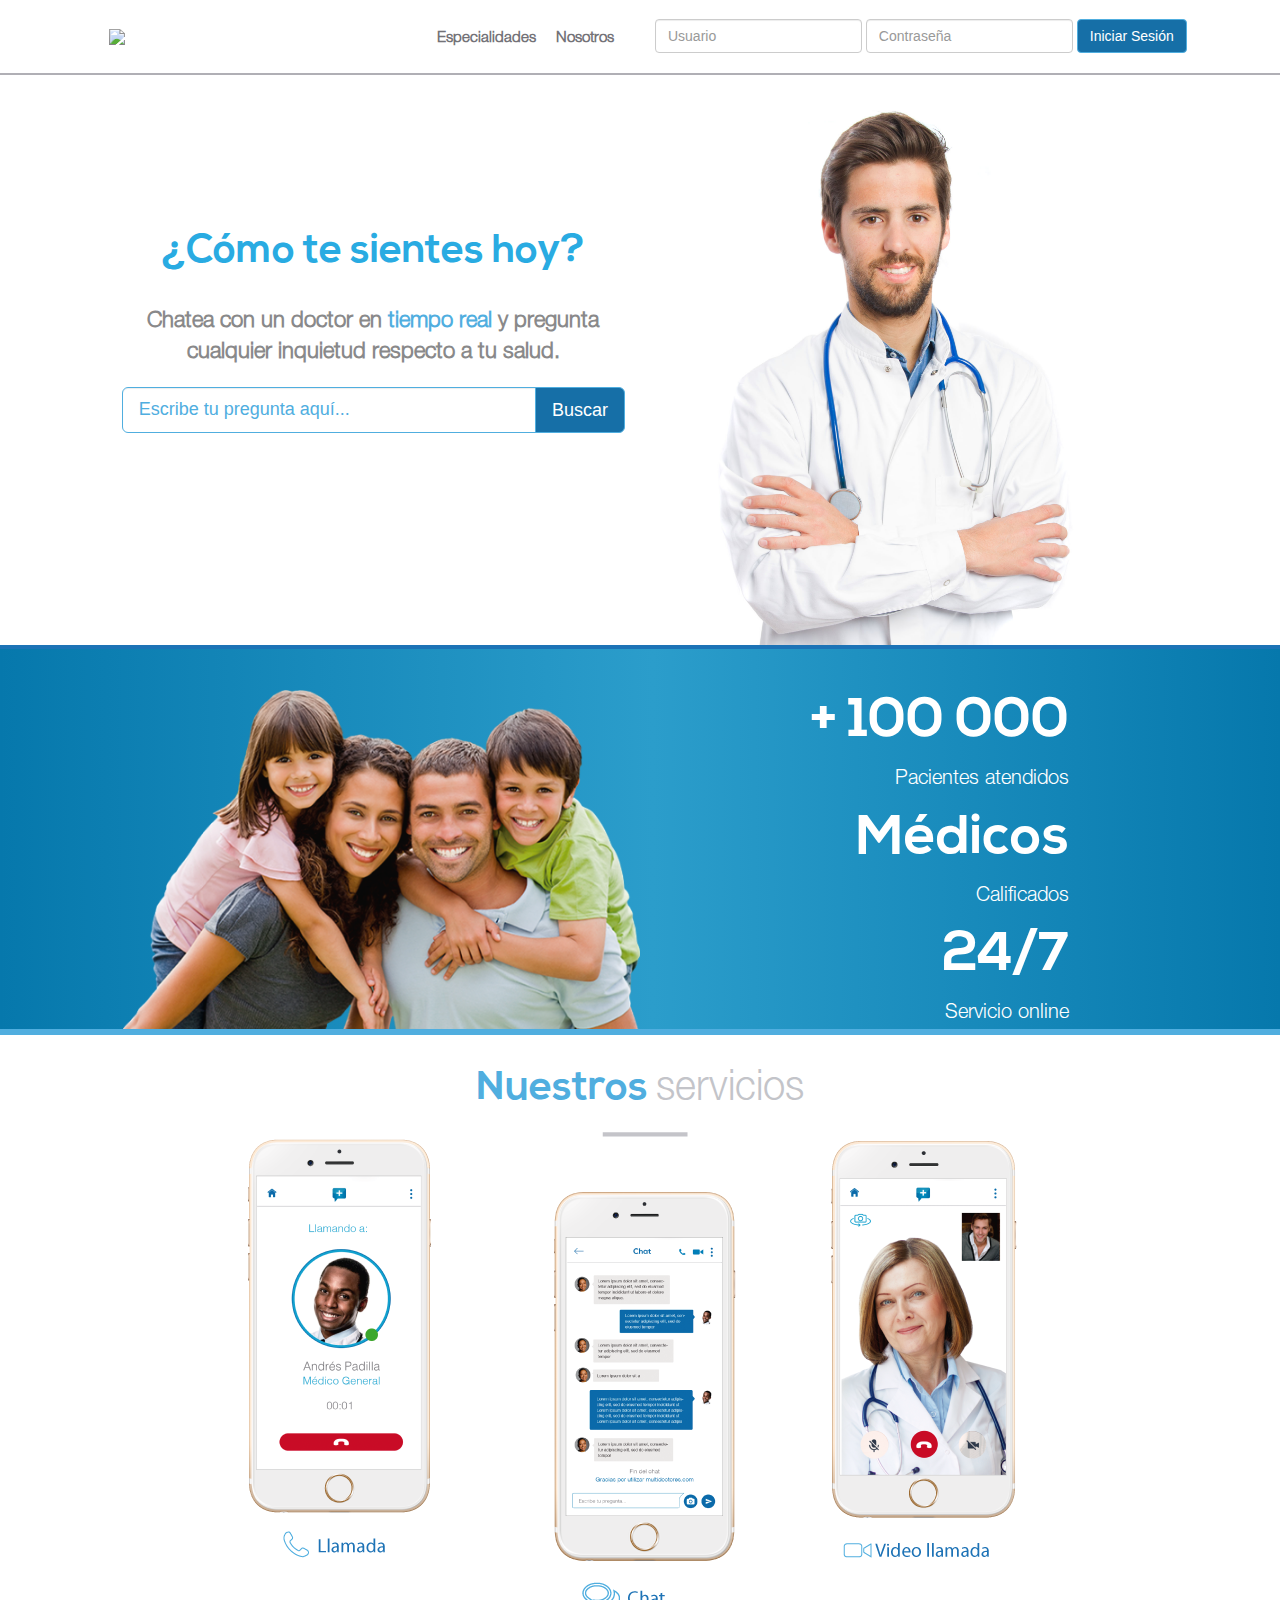
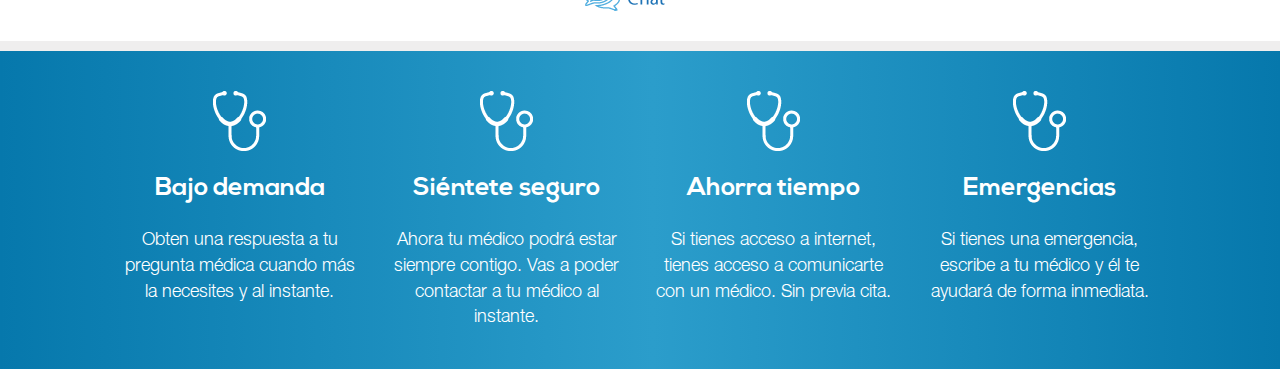
==== index.html @ b722c87a "adding text" ====
﻿<!DOCTYPE html>
<!--<html class="full" lang="en">-->
<html lang="en">
<!-- Make sure the <html> tag is set to the .full CSS class. Change the background image in the full.css file. -->
<head>
    <meta charset="utf-8">
    <meta http-equiv="X-UA-Compatible" content="IE=edge">
    <meta name="viewport" content="width=device-width, initial-scale=1">
    <meta name="description" content="">
    <meta name="author" content="dabor238">
    <title>Multidoctores</title>
    <!-- Bootstrap Core CSS -->
    <link rel="stylesheet" href="bootstrap/css/bootstrap.css">
    <link href="css/index.css" rel="stylesheet">
    <script src="https://ajax.googleapis.com/ajax/libs/jquery/3.1.1/jquery.min.js"></script>
    <script src="https://maxcdn.bootstrapcdn.com/bootstrap/3.3.7/js/bootstrap.min.js" integrity="sha384-Tc5IQib027qvyjSMfHjOMaLkfuWVxZxUPnCJA7l2mCWNIpG9mGCD8wGNIcPD7Txa" crossorigin="anonymous"></script>
    <script src="js/index.js"></script>
    <!-- HTML5 Shim and Respond.js IE8 support of HTML5 elements and media queries -->
    <!-- WARNING: Respond.js doesn't work if you view the page via file:// -->
    <!--[if lt IE 9]>
        <script src="https://oss.maxcdn.com/libs/html5shiv/3.7.0/html5shiv.js"></script>
        <script src="https://oss.maxcdn.com/libs/respond.js/1.4.2/respond.min.js"></script>
    <![endif]-->
    <link rel="stylesheet" href="http://www.multidoctores.com\Content\assets\css\font-awesome/font-awesome.min.css">
</head>
<body>
    <div class="container-fluid">
        <nav class="navbar navbar-default navbar-fixed-top navcustom" id="iniciado">
            <div class="row marginNavbar">
                <div class="col-lg-1 col-xs-1"></div>
                <div class="col-lg-3 col-md-3 col-sm-3 col-xs-10">
                    <img class="imgfull" src="https://www.multidoctores.com/content/assets/img/logo-inicio-ml.png" />
                </div>
                <div class="col-lg-3 col-md-4 col-sm-4 col-xs-2"></div>
                <div class="col-lg-1 col-md-1 col-sm-1 hidden-xs">
                    <a href="#" class="txtMenuTop">Nosotros</a>
                </div>
                <div class="col-lg-1 col-md-1 col-sm-1 hidden-xs">
                    <a href="#" class="txtMenuTop">Especialidades</a>
                </div>
                <div class="col-lg-2 col-md-3 col-sm-3 hidden-xs menuNavbarIniciado">
                    <ul class="nav navbar-nav navbar-right">
                        <li class="dropdown">
                            <a href="#" class="dropdown-toggle txtMenuTop" data-toggle="dropdown" role="button" aria-haspopup="true" aria-expanded="false">Hola Usuario <span class="caret"></span></a>
                            <ul class="dropdown-menu ">
                                <li><a href="#" class="txtMenuTop">Perfil</a></li>
                                <li><a href="#" class="txtMenuTop">Historial</a></li>
                                <li role="separator" class="divider"></li>
                                <li><a href="#" class="txtMenuTop cerrarSesion">Cerrar sesión</a></li>
                            </ul>
                        </li>
                    </ul>
                </div>
                <div class="col-lg-1 col-xs-1"></div>
            </div>
        </nav>

        <nav class="navbar navbar-default navbar-fixed-top navcustom" id="iniciar">

            <div class="row marginNavbar">
                <div class="col-lg-1 col-xs-1"></div>
                <div class="col-lg-3 col-md-3 col-sm-3 col-xs-10">
                    <img class="imgfull" src="https://www.multidoctores.com/content/assets/img/logo-inicio-ml.png" />
                </div>
                <div class="col-lg-1 col-md-1 col-sm-1 hidden-xs">
                    <a href="#" class="txtMenuTop">Especialidades</a>
                </div>
                <div class="col-lg-1 col-md-1 col-sm-1 hidden-xs" style="text-align:center;">
                    <a href="#" class="txtMenuTop">Nosotros</a>
                </div>
                <div class="col-lg-6 col-md-3 col-sm-3 hidden-xs menuNavbar">
                    <input type="text" class="form-control form-horizontal" placeholder="Usuario">
                    <input type="text" class="form-control form-horizontal" placeholder="Contraseña">
                    <button type="submit" class="btn btn-primary iniciarSesion btnBuscar" data-toggle="modal" data-target="#inicioSesion">Iniciar Sesión</button>
                </div>
                <div class="visible-xs col-xs-1"></div>
            </div>

        </nav>
        <div class="row rowContent">
            <div class="col-lg-1"></div>
            <div class="col-lg-5 txtHome">
                <div class="row">
                    <div class="col-lg-12 text-center">
                        <h2 class="txtFontHome">¿Cómo te sientes hoy?</h2>
                    </div>
                    <div class="col-lg-12 text-center marginRowHome">
                        <span class="txtFontMenu">Chatea con un doctor en <span class="txtCeleste">tiempo real</span> y pregunta cualquier inquietud respecto a tu salud.</span>
                    </div>
                    <div class="col-lg-12 marginRowHome">
                        <div class="input-group input-group-lg">
                            <input type="text" class="form-control formBuscar" placeholder="Escribe tu pregunta aquí...">
                            <span class="input-group-btn">
                                <button class="btn btn-default btnBuscar" type="button">Buscar</button>
                            </span>
                        </div><!-- /input-group -->
                    </div>
                </div>
            </div>
            <div class="col-lg-5">
                <img src="img/home-doctor.jpg" class="img-responsive" />
            </div>
            <div class="col-lg-1"></div>
        </div>
        <div class="row marginAzul degradado">
            <div class="col-lg-1"></div>
            <div class="col-lg-5 test">
                <img src="img/familia-multidoctoresapp.png" class="img-responsive" style="padding-top:40px;" />
            </div>
            <div class="col-lg-5" style="margin-top:25px;">
                <div class="row divRight">
                    <div class="col-lg-2"></div>
                    <div class="col-lg-8">
                        <span class="txtGrande">+ 100 000</span><br />
                        <span class="txtPeque">Pacientes atendidos</span>
                    </div>
                    <div class="col-lg-2"></div>
                </div>
                <div class="row divRight">
                    <div class="col-lg-2"></div>
                    <div class="col-lg-8">
                        <span class="txtGrande">M&eacute;dicos</span><br />
                        <span class="txtPeque">Calificados</span>
                    </div>
                    <div class="col-lg-2"></div>
                </div>
                <div class="row divRight">
                    <div class="col-lg-2"></div>
                    <div class="col-lg-8">
                        <span class="txtGrande">24/7</span><br />
                        <span class="txtPeque">Servicio online</span>
                    </div>
                    <div class="col-lg-2"></div>
                </div>
            </div>
            <div class="col-lg-1"></div>
        </div>
        <div class="row borderGris">
            <div class="col-lg-12">
                <div class="divServicios">
                    <span class="txtCeleste txtNuestros">Nuestros</span>&nbsp;&nbsp;<span class="txtGris txtServicios">servicios</span>
                </div>
            </div>
            <div class="col-lg-2"></div>
            <div class="col-lg-8" style="padding-bottom:20px;">
                <img src="img/servicios.png" class="img-responsive" />
            </div>
            <div class="col-lg-2"></div>
        </div>
        <div class="row degradado paddingBeneficios">
            <div class="col-lg-1"></div>
            <div class="col-lg-10 paddingTop">
                <div class="row">
                    <div class="col-lg-3 text-center">
                        <div class="row">
                            <div class="col-lg-12">
                                <img src="img/icono1.png" class="img-responsive imageIcon" />
                            </div>
                            <div class="col-lg-12" style="margin-top:20px;">
                                <span class="txtBeneficiosTitulo">Bajo demanda</span>
                            </div>
                            <div class="col-lg-12" style="margin-top:20px;">
                                <span class="txtBeneficiosParrafo">Obten una respuesta a tu pregunta médica cuando más la necesites y al instante.</span>
                            </div>
                        </div>
                    </div>
                    <div class="col-lg-3 text-center">
                        <div class="row">
                            <div class="col-lg-12">
                                <img src="img/icono1.png" class="img-responsive imageIcon" />
                            </div>
                            <div class="col-lg-12" style="margin-top:20px;">
                                <span class="txtBeneficiosTitulo">Siéntete seguro</span>
                            </div>
                            <div class="col-lg-12" style="margin-top:20px;">
                                <span class="txtBeneficiosParrafo">Ahora tu médico podrá estar siempre contigo. Vas a poder contactar a tu médico al instante.</span>
                            </div>
                        </div>
                    </div>
                    <div class="col-lg-3 text-center">
                        <div class="row">
                            <div class="col-lg-12">
                                <img src="img/icono1.png" class="img-responsive imageIcon" />
                            </div>
                            <div class="col-lg-12" style="margin-top:20px;">
                                <span class="txtBeneficiosTitulo">Ahorra tiempo</span>
                            </div>
                            <div class="col-lg-12" style="margin-top:20px;">
                                <span class="txtBeneficiosParrafo">Si tienes acceso a internet, tienes acceso a comunicarte con un médico. Sin previa cita.</span>
                            </div>
                        </div>
                    </div>
                    <div class="col-lg-3 text-center">
                        <div class="row">
                            <div class="col-lg-12">
                                <img src="img/icono1.png" class="img-responsive imageIcon" />
                            </div>
                            <div class="col-lg-12" style="margin-top:20px;">
                                <span class="txtBeneficiosTitulo">Emergencias</span>
                            </div>
                            <div class="col-lg-12" style="margin-top:20px;">
                                <span class="txtBeneficiosParrafo">Si tienes una emergencia, escribe a tu médico y él te ayudará de forma inmediata.</span>
                            </div>
                        </div>
                    </div>
                </div>
            </div>
            <div class="col-lg-1"></div>
        </div>
    </div>
</body>
</html>
---- css/index.css ----
@font-face {
    font-family: Nexa-bold;
    src: url("../fonts/Nexa-Bold.woff") format("opentype");
}
@font-face {
    font-family: Helvetica-light;
    src: url("../fonts/helvetica-45-light.woff") format("opentype");
}
.txtFontHome{
    font-family:Nexa-bold;
    font-size:40px;
    color:#29abe2;
}
.marginRowHome{
    margin-top:20px;
}
.txtFontMenu{
    font-family:Helvetica-light;
    font-size:22px;
    font-weight:600;
    color:#89898a;
}
.formBuscar{
    border: 1px solid #50aedf!important;
}
.txtCeleste{
    color:#50aedf!important;
}
.txtGris{
    color:#c3c4c9;
}
.formBuscar::-webkit-input-placeholder { /* Chrome/Opera/Safari */
  color: #50aedf!important;
}
.btnBuscar, 
.btnBuscar:visited,
.btnBuscar:hover,
.btnBuscar:active{
    color:white!important;
    background: #166fa7!important;
    border: 1px solid #50aedf!important;
}

.marginNavbar {
    margin-top:2%;
}
.imgfull {
    width: 80%;
}
.navcustom {
    background-color:white;
    border-color: #B0AFB5;
    height: 75px;
    border-width: 0 0 2px!important;
}
.menuNavbar { 
margin-top:-0.5%;
}
.menuNavbarIniciado {
margin-top:-1.1%;
margin-left: -71px!important;
}
.txtHome{
    margin-top:130px;
}
.rowContent{
    margin-top:80px;
}
.txtMenuTop{
    font-family: Helvetica-light;
    font-size: 15px;
    font-weight:600!important;
    color:#737277!important;
    text-decoration:none!important;
}
.form-horizontal{
    display: inline-block!important;
    width:auto!important;
    vertical-align:middle!important;
}
.marginAzul{
    border-top: 4px solid #1c73b6!important;
    border-bottom: 6px solid #50aedf!important;
}
.fondoAzul{
    background-color:#1179af;
    height:347px;
}
.test{
    padding-right: 0px;
}

.degradado{
    background: rgba(6,120,172,1);
    background: -moz-linear-gradient(left, rgba(6,120,172,1) 0%, rgba(43,157,203,1) 51%, rgba(6,120,172,1) 100%);
    background: -webkit-gradient(left top, right top, color-stop(0%, rgba(6,120,172,1)), color-stop(51%, rgba(43,157,203,1)), color-stop(100%, rgba(6,120,172,1)));
    background: -webkit-linear-gradient(left, rgba(6,120,172,1) 0%, rgba(43,157,203,1) 51%, rgba(6,120,172,1) 100%);
    background: -o-linear-gradient(left, rgba(6,120,172,1) 0%, rgba(43,157,203,1) 51%, rgba(6,120,172,1) 100%);
    background: -ms-linear-gradient(left, rgba(6,120,172,1) 0%, rgba(43,157,203,1) 51%, rgba(6,120,172,1) 100%);
    background: linear-gradient(to right, rgba(6,120,172,1) 0%, rgba(43,157,203,1) 51%, rgba(6,120,172,1) 100%);
    filter: progid:DXImageTransform.Microsoft.gradient( startColorstr='#0678ac', endColorstr='#0678ac', GradientType=1 );
    /*line-height: 100px;*/
  
}
.txtGrande{
    font-family:Nexa-bold;
    font-size:55px;
    color:white;
}
.txtPeque{
    font-family:Helvetica-light;
    font-size:20px;
    color:white;
}
.divRight{
    text-align:right;
    margin-top:10px;
}
.txtNuestros{
    font-family:Nexa-bold;
    font-size:40px;
}
.txtServicios{
    font-family:Helvetica-light;
    font-size:40px;
}
.divServicios{
    text-align:center;
    padding-top:20px;
}
.borderGris{
    border-bottom: 10px solid #efeeee!important;
}
.imageIcon{
    display:inline!important;
}
.paddingTop{
    padding-top:40px;
}
.txtBeneficiosTitulo{
    font-family:Nexa-bold;
    font-size:25px;
    color:white;
}
.txtBeneficiosParrafo{
    font-family:Helvetica-light;
    font-size:18px;
    color:white;
    text-align:justify;
}
.paddingBeneficios{
    padding-bottom:40px;
}
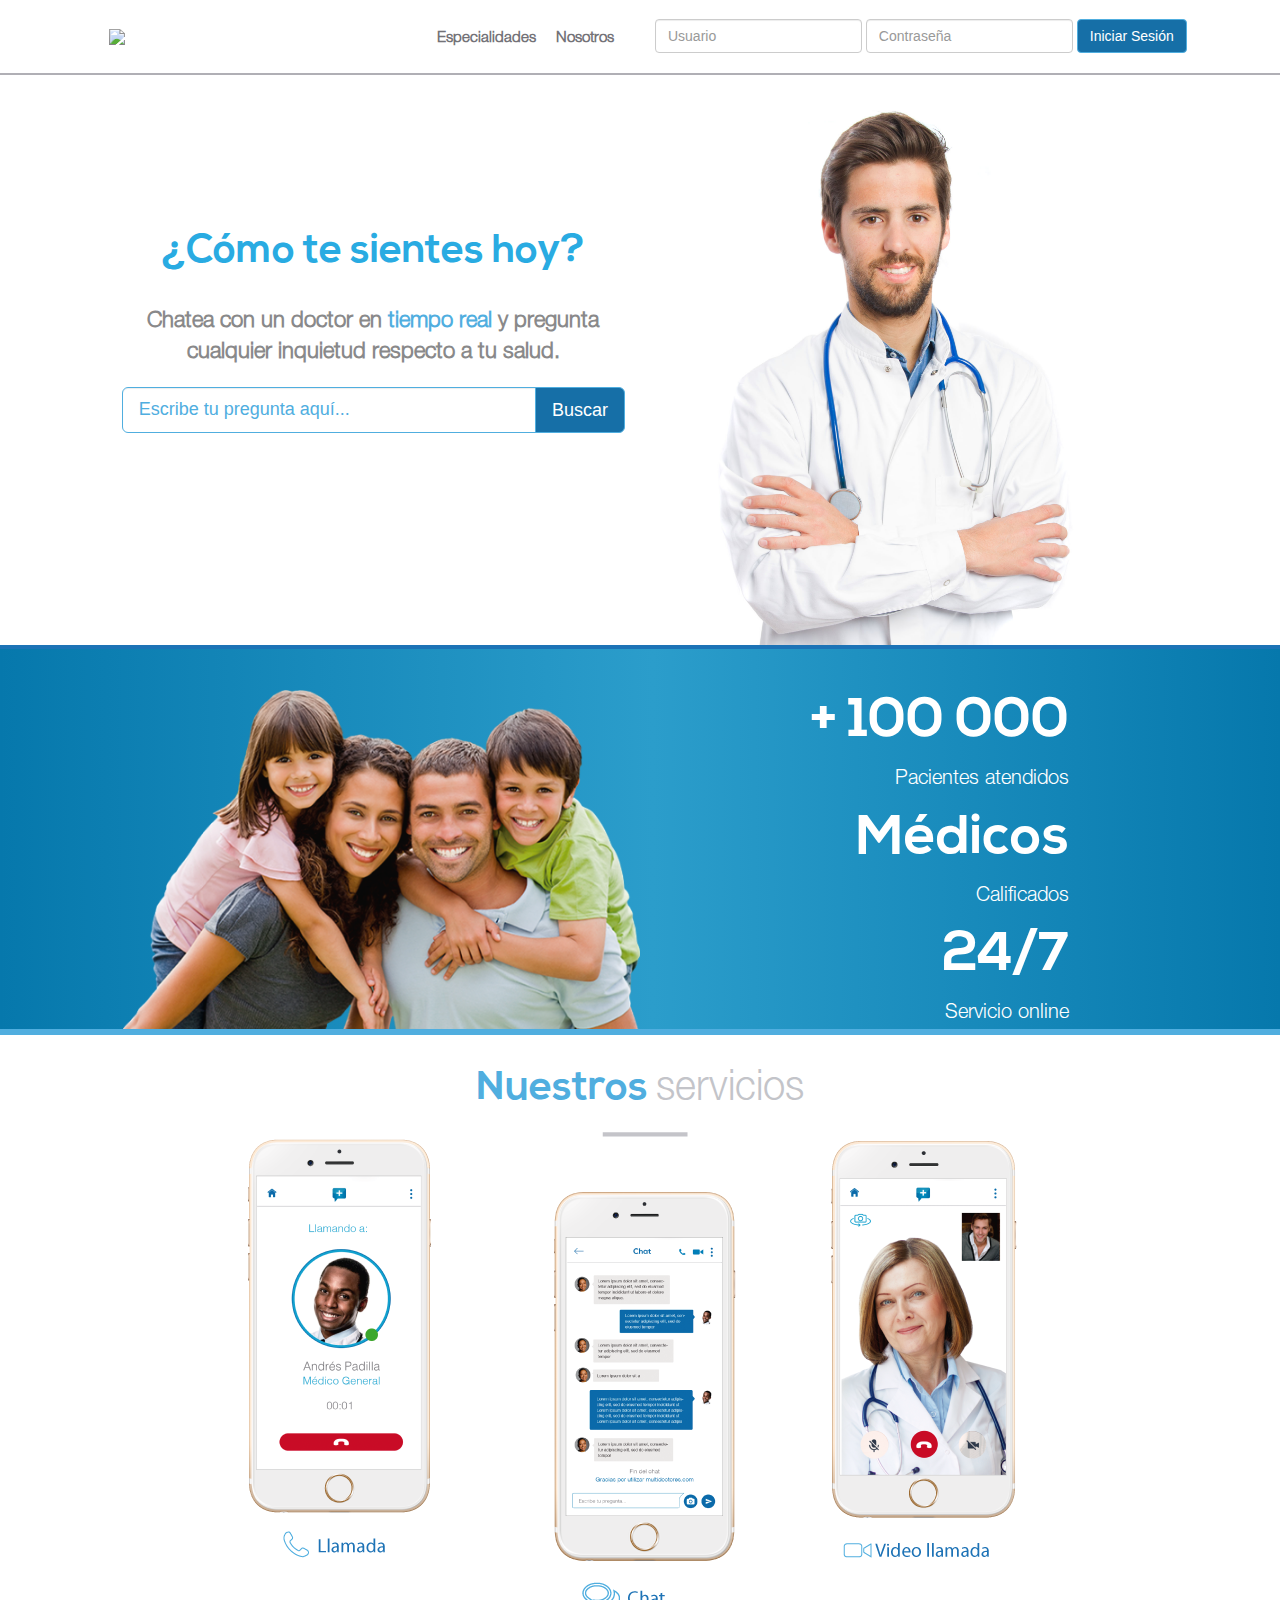
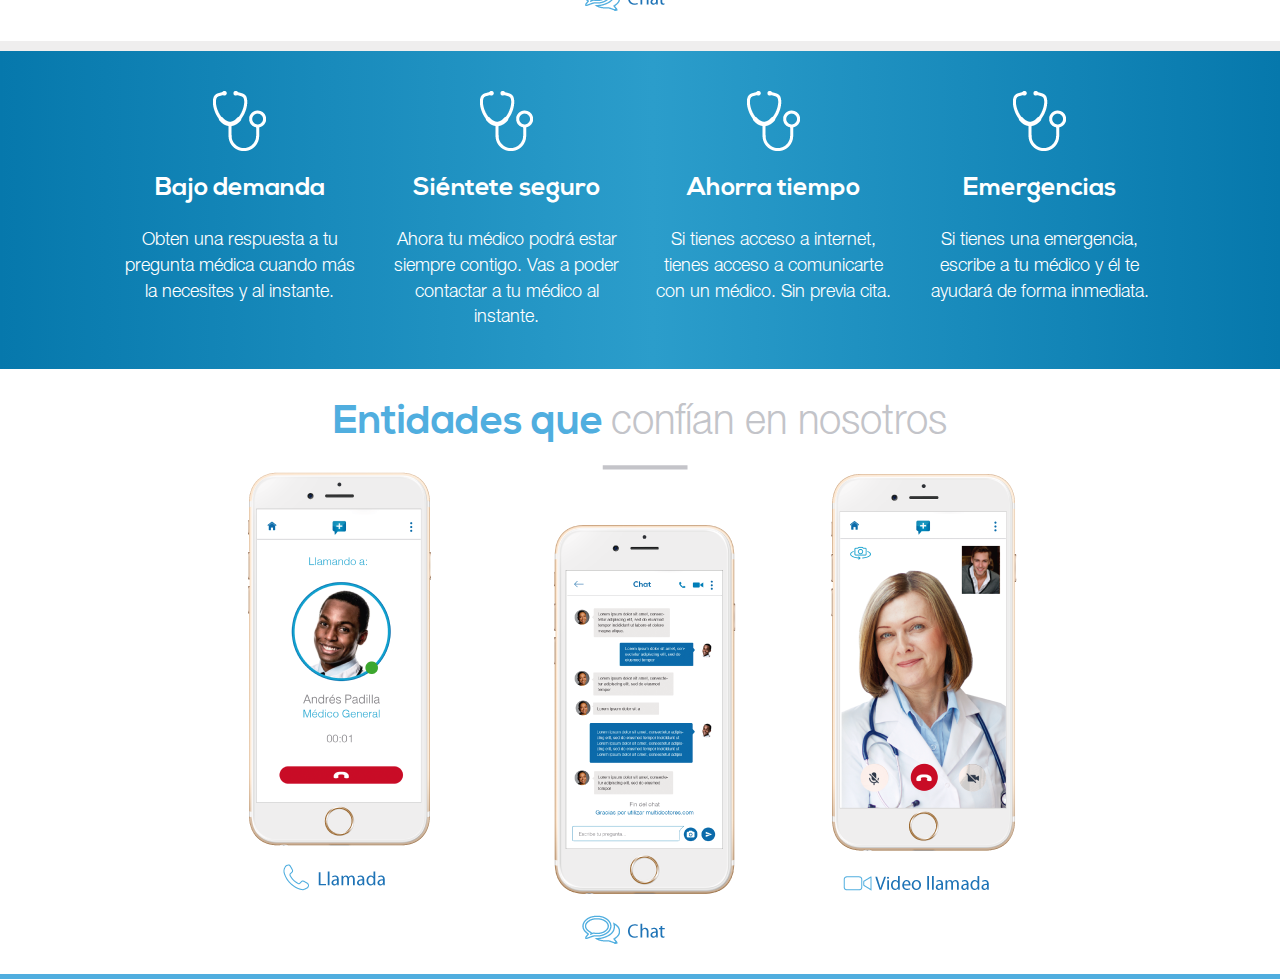
==== commit be85bfae: "carrousel section" ====
--- a/index.html
+++ b/index.html
@@ -207,6 +207,18 @@
             </div>
             <div class="col-lg-1"></div>
         </div>
+        <div class="row borderCeleste">
+            <div class="col-lg-12">
+                <div class="divServicios">
+                    <span class="txtCeleste txtNuestros">Entidades que</span>&nbsp;&nbsp;<span class="txtGris txtServicios">confían en nosotros</span>
+                </div>
+            </div>
+            <div class="col-lg-2"></div>
+            <div class="col-lg-8" style="padding-bottom:20px;">
+                <img src="img/servicios.png" class="img-responsive" />
+            </div>
+            <div class="col-lg-2"></div>
+        </div>
     </div>
 </body>
 </html>--- a/css/index.css
+++ b/css/index.css
@@ -131,6 +131,9 @@
 .borderGris{
     border-bottom: 10px solid #efeeee!important;
 }
+.borderCeleste{
+    border-bottom: 5px solid #50aedf!important;
+}
 .imageIcon{
     display:inline!important;
 }
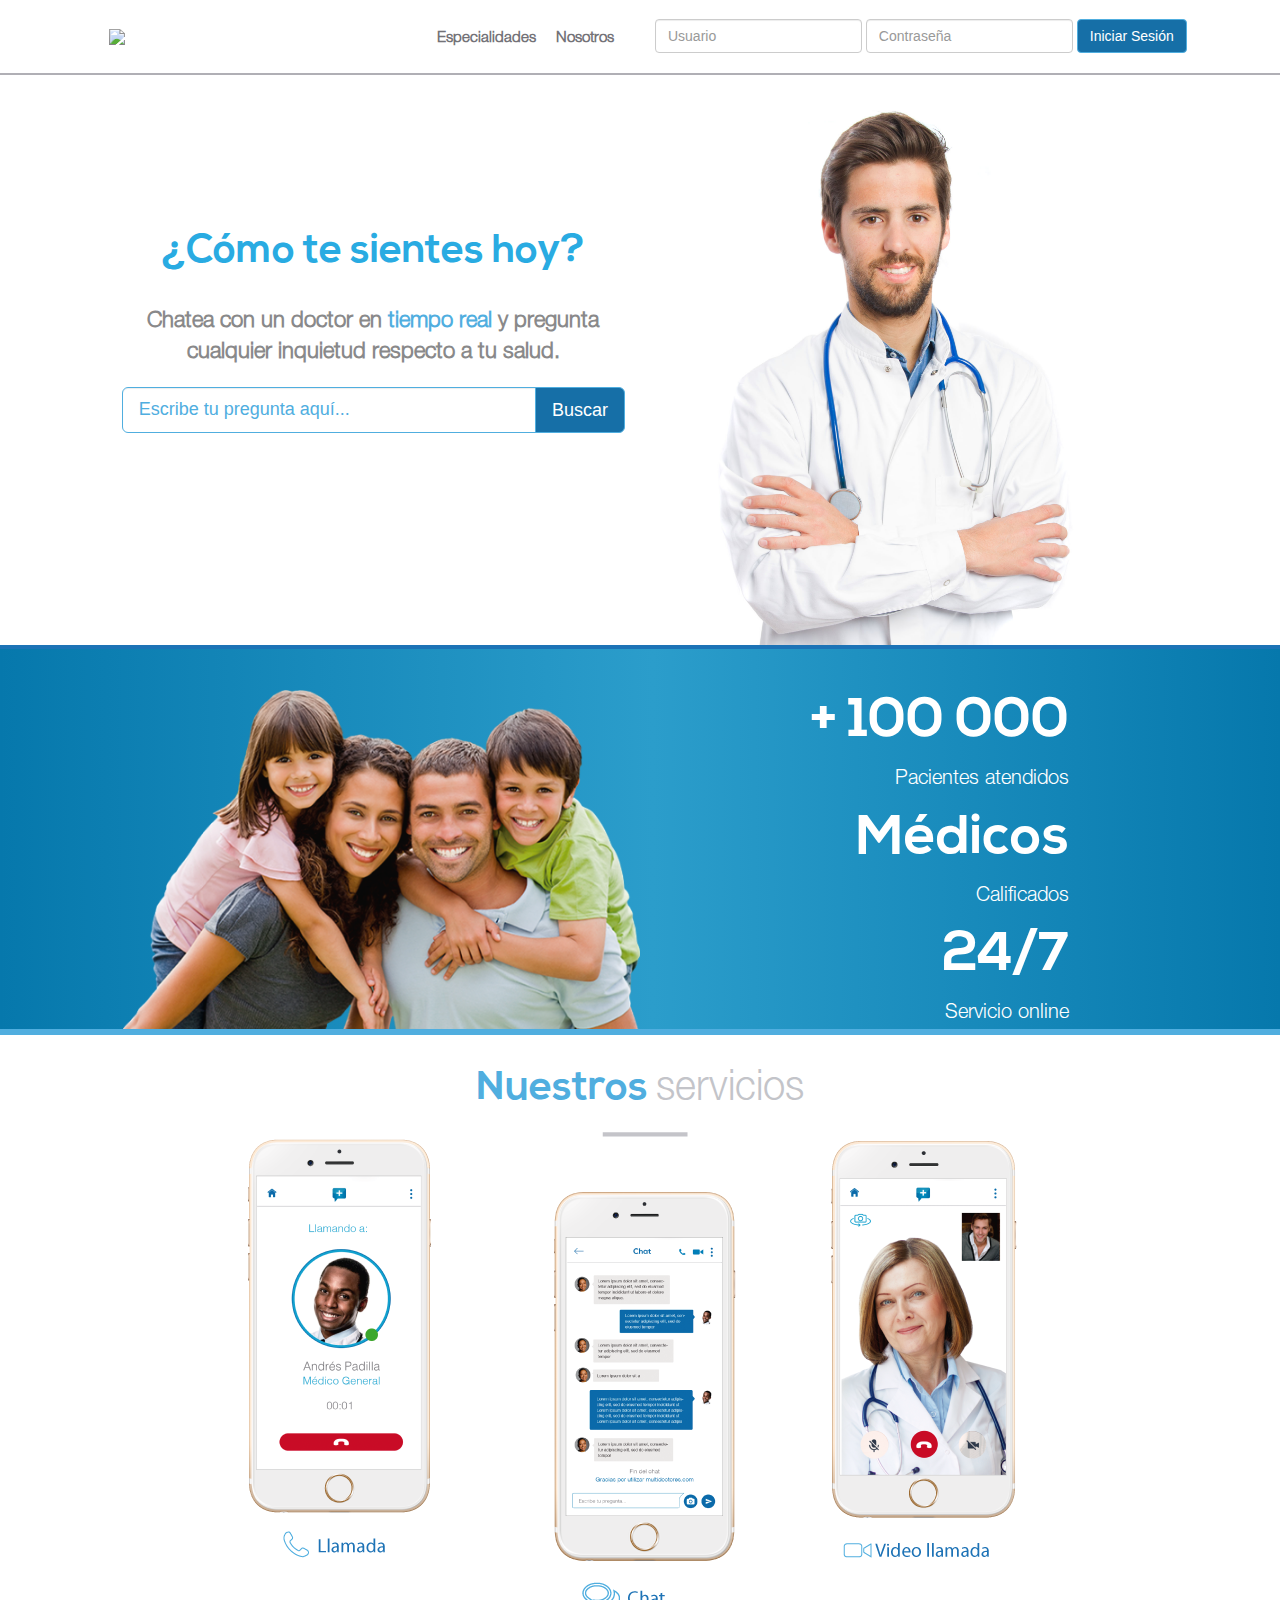
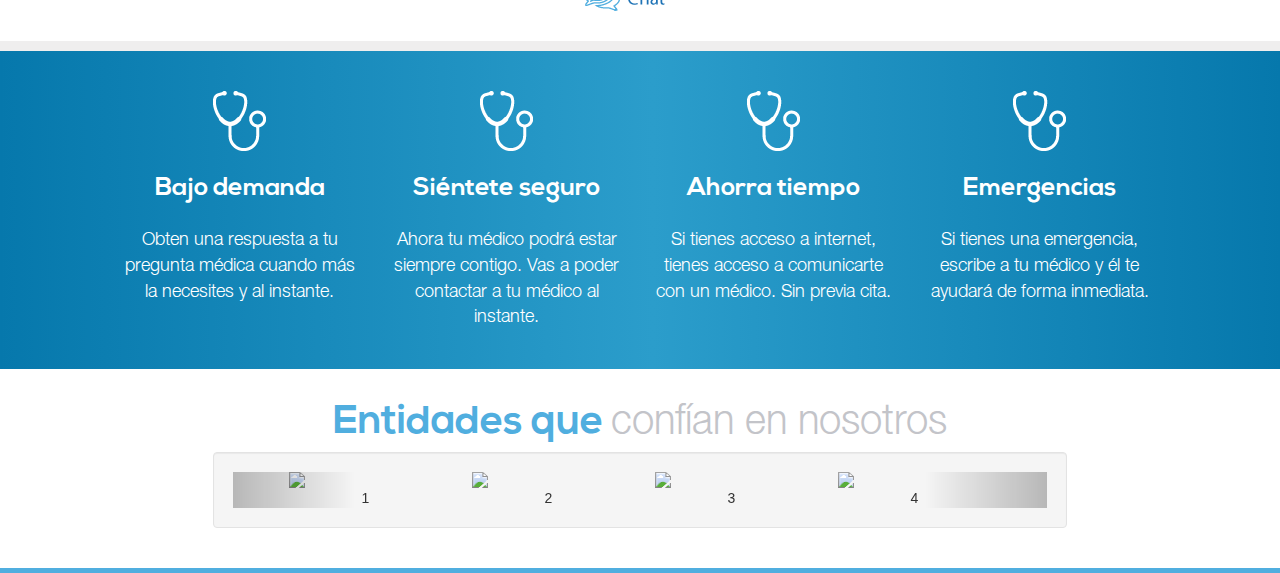
==== commit 816dd95f: "adding carrousel" ====
--- a/index.html
+++ b/index.html
@@ -215,7 +215,66 @@
             </div>
             <div class="col-lg-2"></div>
             <div class="col-lg-8" style="padding-bottom:20px;">
-                <img src="img/servicios.png" class="img-responsive" />
+                <!--carrosel html-->
+                <div class="row">
+                    <div class="span12">
+                        <div class="well">
+                            <div id="myCarousel" class="carousel fdi-Carousel slide">
+                                <!-- Carousel items -->
+                                <div class="carousel fdi-Carousel slide" id="eventCarousel" data-interval="0">
+                                    <div class="carousel-inner onebyone-carosel">
+                                        <div class="item active">
+                                            <div class="col-md-3">
+                                                <a href="#"><img src="http://placehold.it/250x250" class="img-responsive center-block"></a>
+                                                <div class="text-center">1</div>
+                                            </div>
+                                        </div>
+                                        <div class="item">
+                                            <div class="col-md-3">
+                                                <a href="#"><img src="http://placehold.it/250x250" class="img-responsive center-block"></a>
+                                                <div class="text-center">2</div>
+                                            </div>
+                                        </div>
+                                        <div class="item">
+                                            <div class="col-md-3">
+                                                <a href="#"><img src="http://placehold.it/250x250" class="img-responsive center-block"></a>
+                                                <div class="text-center">3</div>
+                                            </div>
+                                        </div>
+                                        <div class="item">
+                                            <div class="col-md-3">
+                                                <a href="#"><img src="http://placehold.it/250x250" class="img-responsive center-block"></a>
+                                                <div class="text-center">4</div>
+                                            </div>
+                                        </div>
+                                        <div class="item">
+                                            <div class="col-md-3">
+                                                <a href="#"><img src="http://placehold.it/250x250" class="img-responsive center-block"></a>
+                                                <div class="text-center">5</div>
+                                            </div>
+                                        </div>
+                                        <div class="item">
+                                            <div class="col-md-3">
+                                                <a href="#"><img src="http://placehold.it/250x250" class="img-responsive center-block"></a>
+                                                <div class="text-center">6</div>
+                                            </div>
+                                        </div>
+                                        <div class="item">
+                                            <div class="col-md-3">
+                                                <a href="#"><img src="http://placehold.it/250x250" class="img-responsive center-block"></a>
+                                                <div class="text-center">7</div>
+                                            </div>
+                                        </div>
+                                    </div>
+                                    <a class="left carousel-control" href="#eventCarousel" data-slide="prev"></a>
+                                    <a class="right carousel-control" href="#eventCarousel" data-slide="next"></a>
+                                </div>
+                                <!--/carousel-inner-->
+                            </div><!--/myCarousel-->
+                        </div><!--/well-->
+                    </div>
+                </div>
+                <!--end carrousel html-->
             </div>
             <div class="col-lg-2"></div>
         </div>
--- a/css/index.css
+++ b/css/index.css
@@ -153,4 +153,11 @@
 }
 .paddingBeneficios{
     padding-bottom:40px;
-}  +}  
+/*carrosel css*/
+.carousel-inner.onebyone-carosel { margin: auto; width: 90%; }
+.onebyone-carosel .active.left { left: -25.00%; }
+.onebyone-carosel .active.right { left: 25.00%; }
+.onebyone-carosel .next { left: 25.00%; }
+.onebyone-carosel .prev { left: -25.00%; }
+/*legend carrosel css*/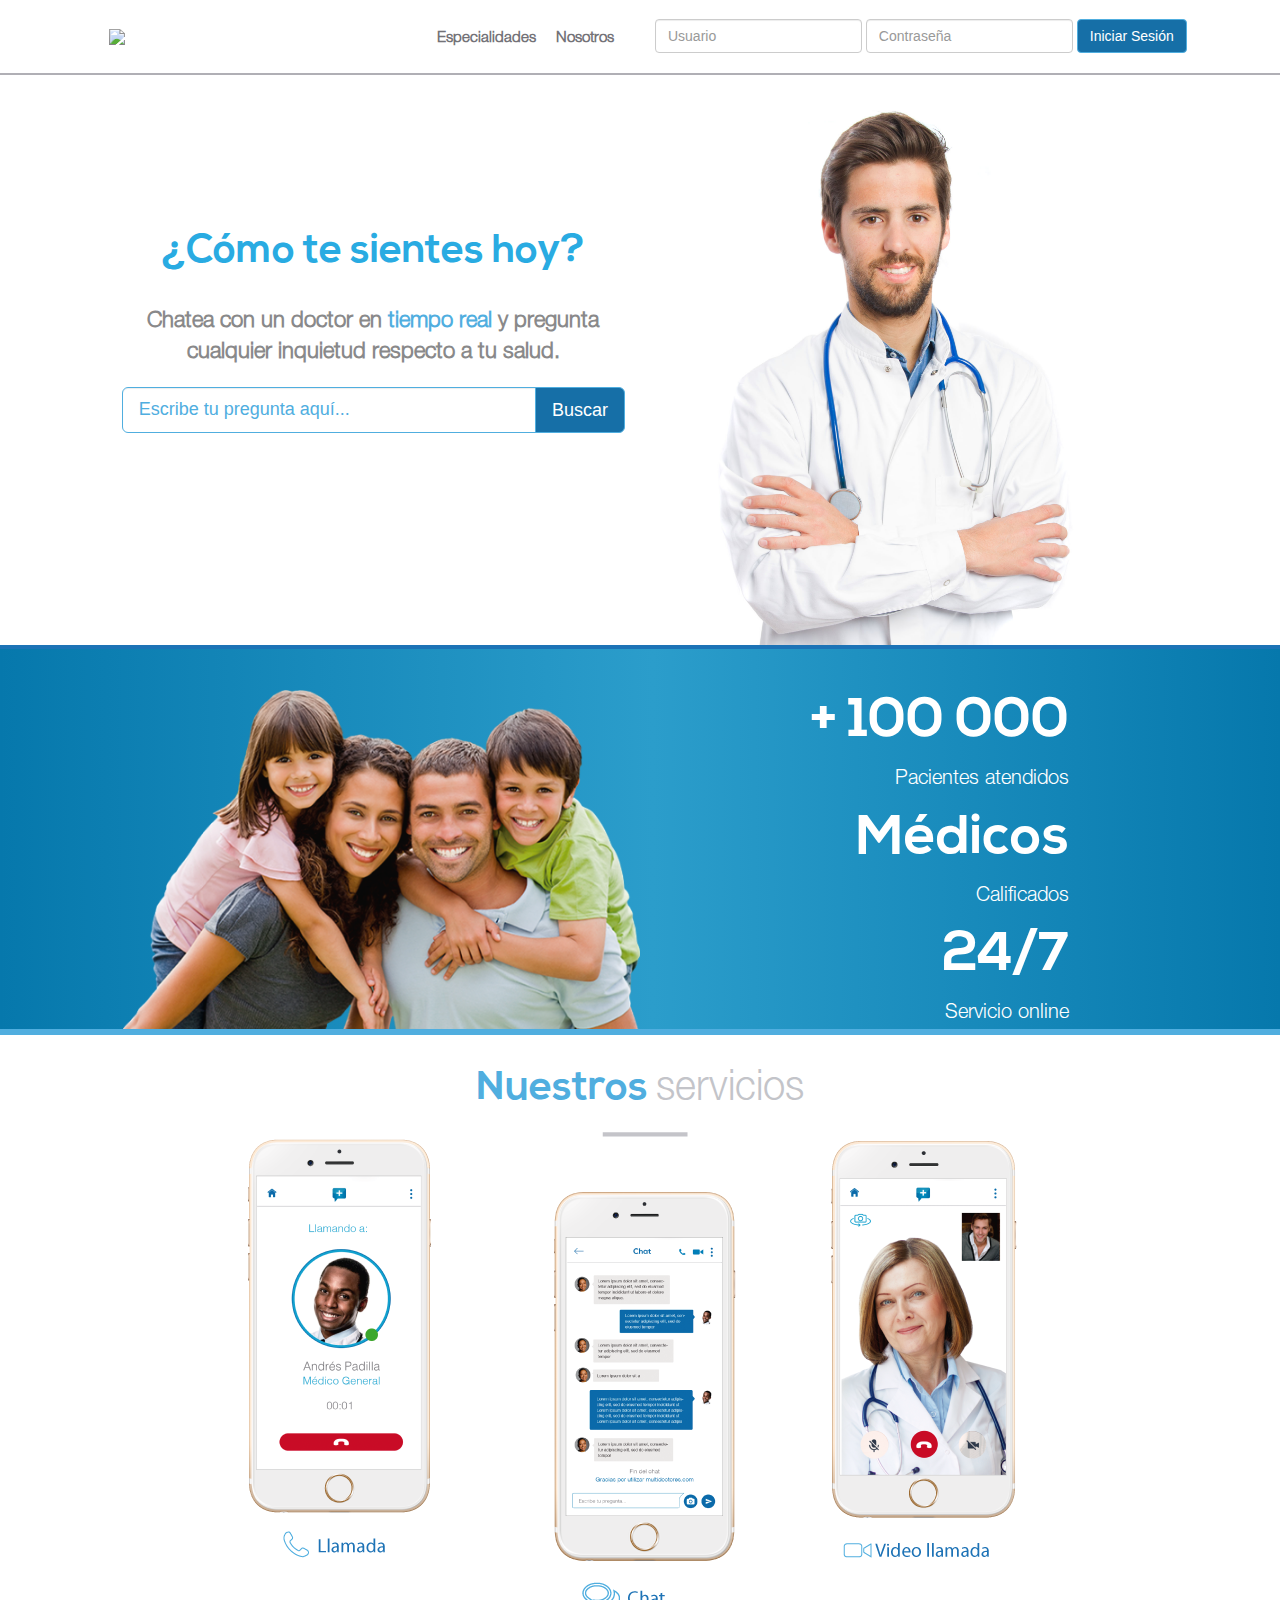
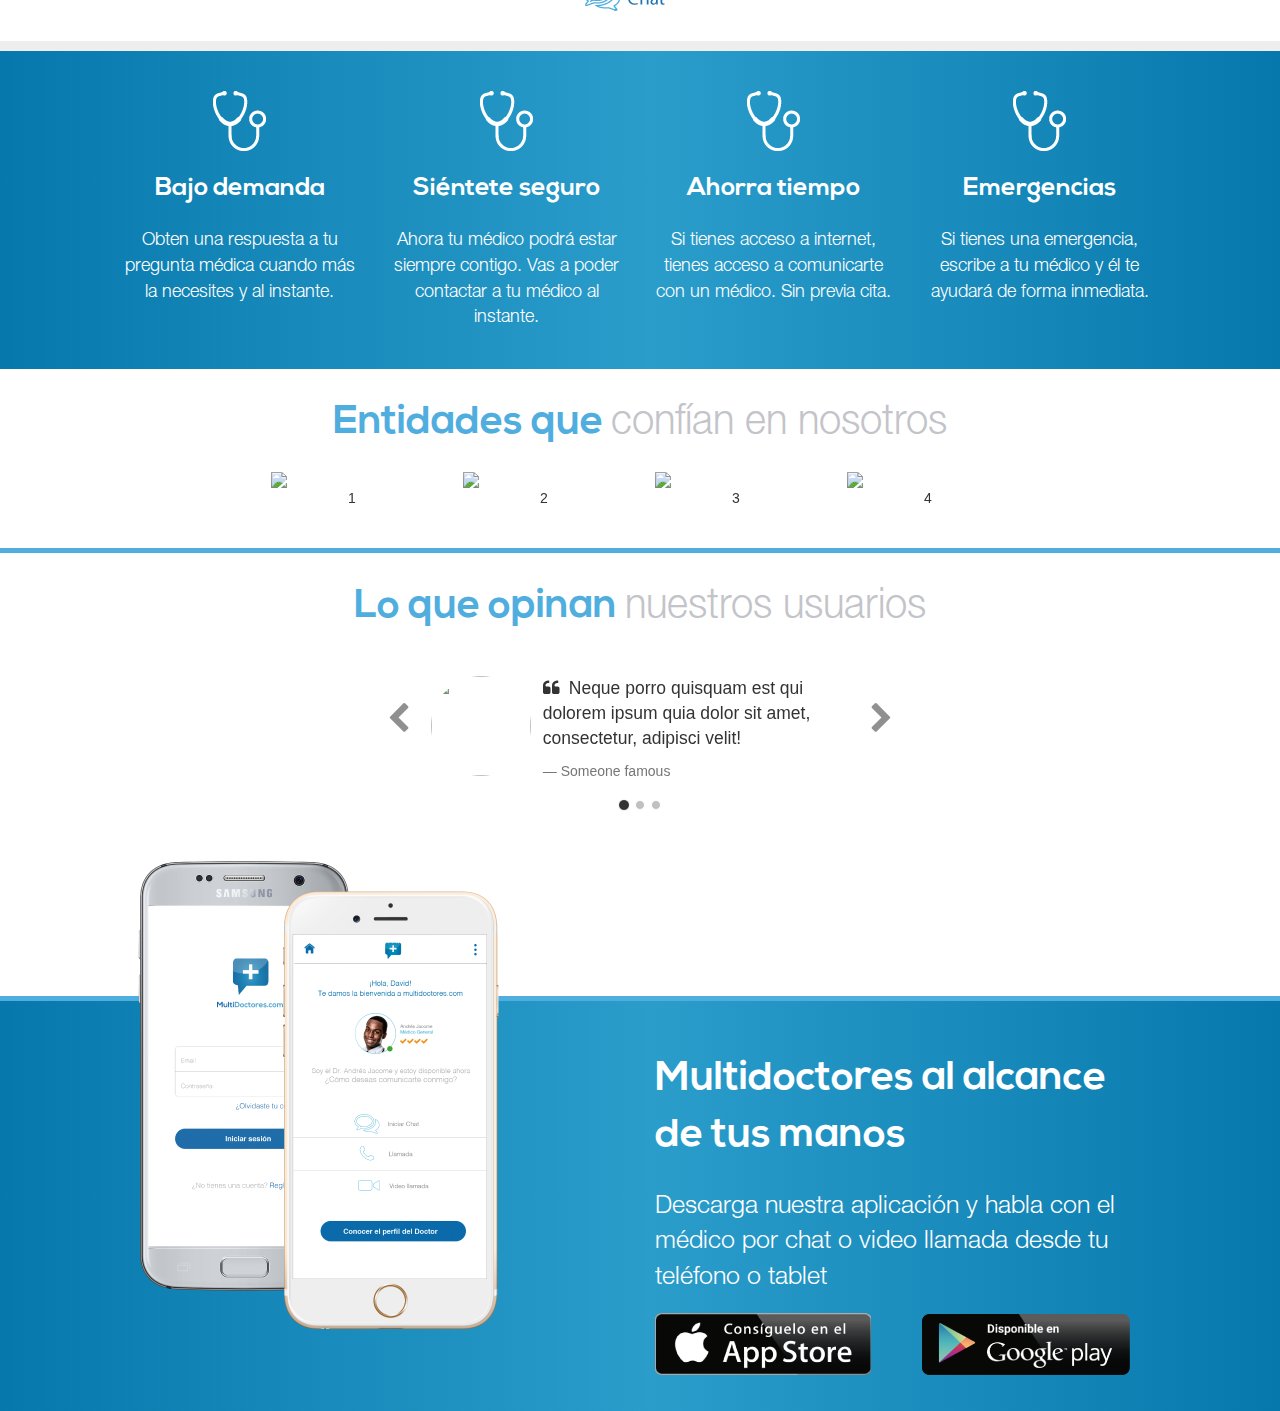
==== commit 300de9fe: "home footer" ====
--- a/index.html
+++ b/index.html
@@ -21,7 +21,7 @@
         <script src="https://oss.maxcdn.com/libs/html5shiv/3.7.0/html5shiv.js"></script>
         <script src="https://oss.maxcdn.com/libs/respond.js/1.4.2/respond.min.js"></script>
     <![endif]-->
-    <link rel="stylesheet" href="http://www.multidoctores.com\Content\assets\css\font-awesome/font-awesome.min.css">
+    <link rel="stylesheet" href="css/font-awesome.min.css">
 </head>
 <body>
     <div class="container-fluid">
@@ -218,7 +218,7 @@
                 <!--carrosel html-->
                 <div class="row">
                     <div class="span12">
-                        <div class="well">
+                        <div class="marginEntidades">
                             <div id="myCarousel" class="carousel fdi-Carousel slide">
                                 <!-- Carousel items -->
                                 <div class="carousel fdi-Carousel slide" id="eventCarousel" data-interval="0">
@@ -266,18 +266,130 @@
                                             </div>
                                         </div>
                                     </div>
-                                    <a class="left carousel-control" href="#eventCarousel" data-slide="prev"></a>
-                                    <a class="right carousel-control" href="#eventCarousel" data-slide="next"></a>
+                                    <a class="" href="#eventCarousel" data-slide="prev"></a>
+                                    <a class="" href="#eventCarousel" data-slide="next"></a>
                                 </div>
                                 <!--/carousel-inner-->
                             </div><!--/myCarousel-->
-                        </div><!--/well-->
+                        </div>
                     </div>
                 </div>
                 <!--end carrousel html-->
             </div>
             <div class="col-lg-2"></div>
         </div>
-    </div>
+        <div class="row borderCeleste paddingQuotes">
+            <div class="col-lg-12">
+                <div class="divServicios">
+                    <span class="txtCeleste txtNuestros">Lo que opinan</span>&nbsp;&nbsp;<span class="txtGris txtServicios">nuestros usuarios</span>
+                </div>
+            </div>
+            <div class="col-lg-2"></div>
+            <div class="col-lg-8" style="margin-bottom:20px;">
+                <!--inicio de quotes-->
+                <div class='row'>
+                    <div class='col-md-offset-2 col-md-8'>
+                        <div class="carousel slide" data-ride="carousel" id="quote-carousel">
+                            <!-- Bottom Carousel Indicators -->
+                            <ol class="carousel-indicators">
+                                <li data-target="#quote-carousel" data-slide-to="0" class="active"></li>
+                                <li data-target="#quote-carousel" data-slide-to="1"></li>
+                                <li data-target="#quote-carousel" data-slide-to="2"></li>
+                            </ol>
+
+                            <!-- Carousel Slides / Quotes -->
+                            <div class="carousel-inner">
+
+                                <!-- Quote 1 -->
+                                <div class="item active">
+                                    <blockquote>
+                                        <div class="row">
+                                            <div class="col-sm-3 text-center">
+                                                <img class="img-circle" src="http://www.reactiongifs.com/r/overbite.gif" style="width: 100px;height:100px;">
+                                                <!--<img class="img-circle" src="https://s3.amazonaws.com/uifaces/faces/twitter/kolage/128.jpg" style="width: 100px;height:100px;">-->
+                                            </div>
+                                            <div class="col-sm-9">
+                                                <p>Neque porro quisquam est qui dolorem ipsum quia dolor sit amet, consectetur, adipisci velit!</p>
+                                                <small>Someone famous</small>
+                                            </div>
+                                        </div>
+                                    </blockquote>
+                                </div>
+                                <!-- Quote 2 -->
+                                <div class="item">
+                                    <blockquote>
+                                        <div class="row">
+                                            <div class="col-sm-3 text-center">
+                                                <img class="img-circle" src="https://s3.amazonaws.com/uifaces/faces/twitter/mijustin/128.jpg" style="width: 100px;height:100px;">
+                                            </div>
+                                            <div class="col-sm-9">
+                                                <p>Lorem ipsum dolor sit amet, consectetur adipiscing elit. Etiam auctor nec lacus ut tempor. Mauris.</p>
+                                                <small>Someone famous</small>
+                                            </div>
+                                        </div>
+                                    </blockquote>
+                                </div>
+                                <!-- Quote 3 -->
+                                <div class="item">
+                                    <blockquote>
+                                        <div class="row">
+                                            <div class="col-sm-3 text-center">
+                                                <img class="img-circle" src="https://s3.amazonaws.com/uifaces/faces/twitter/keizgoesboom/128.jpg" style="width: 100px;height:100px;">
+                                            </div>
+                                            <div class="col-sm-9">
+                                                <p>Lorem ipsum dolor sit amet, consectetur adipiscing elit. Ut rutrum elit in arcu blandit, ege.</p>
+                                                <small>Someone famous</small>
+                                            </div>
+                                        </div>
+                                    </blockquote>
+                                </div>
+                            </div>
+
+                            <!-- Carousel Buttons Next/Prev -->
+                            <a data-slide="prev" href="#quote-carousel" class="left carousel-control"><i class="fa fa-chevron-left"></i></a>
+                            <a data-slide="next" href="#quote-carousel" class="right carousel-control"><i class="fa fa-chevron-right"></i></a>
+                        </div>
+                    </div>
+                </div>
+                <!--fin de quotes-->
+            </div>
+            <div class="col-lg-2"></div>
+        </div>
+        <div class="row degradado">
+            <div class="col-lg-1"></div>
+            <div class="col-lg-10">
+                <div class="row">
+                    <div class="col-lg-6">
+                        <img src="img/telefonos.png" class="img-responsive" style="margin-top:-150px;" />
+                    </div>
+                    <div class="col-lg-6">
+                        <div class="row" style="margin-top:50px;">
+                            <div class="col-lg-12">
+                                <span class="txtFooteriTitle">Multidoctores al alcance de tus manos</span>
+                            </div>
+                        </div>
+                        <div class="row marginRowHome">
+                            <div class="col-lg-12">
+                                <span class="txtFooterParagraph">Descarga nuestra aplicación y habla con el médico por chat o video llamada desde tu teléfono o tablet</span>
+                            </div>
+                        </div>
+                        <div class="row marginRowHome" style="padding-bottom:35px;">
+                            <div class="col-lg-12">
+                                <div class="row">
+                                    <div class="col-lg-6">
+                                        <img src="img/ios.png" class="img-responsive" />
+                                    </div>
+                                    <div class="col-lg-6">
+                                        <img src="img/android.png" class="img-responsive" />
+                                    </div>
+                                </div>
+                            </div>
+                        </div>
+                    </div>
+                </div>
+            </div>
+            <div class="col-lg-1"></div>
+        </div>
+        </div>
 </body>
 </html>--- a/css/index.css
+++ b/css/index.css
@@ -160,4 +160,126 @@
 .onebyone-carosel .active.right { left: 25.00%; }
 .onebyone-carosel .next { left: 25.00%; }
 .onebyone-carosel .prev { left: -25.00%; }
-/*legend carrosel css*/+.marginEntidades{
+    margin-top:20px;
+    margin-bottom:20px;
+}
+/*legend carrosel css*/
+
+/*inicio quotes css*/
+/* carousel */
+#quote-carousel 
+{
+  padding: 0 10px 30px 10px;
+  margin-top: 30px;
+}
+
+/* Control buttons  */
+#quote-carousel .carousel-control
+{
+  background: none;
+  color: #222;
+  font-size: 2.3em;
+  text-shadow: none;
+  margin-top: 30px;
+}
+/* Previous button  */
+#quote-carousel .carousel-control.left 
+{
+  left: -12px;
+}
+/* Next button  */
+#quote-carousel .carousel-control.right 
+{
+  right: -12px !important;
+}
+/* Changes the position of the indicators */
+#quote-carousel .carousel-indicators 
+{
+  right: 50%;
+  top: auto;
+  bottom: 0px;
+  margin-right: -19px;
+}
+/* Changes the color of the indicators */
+#quote-carousel .carousel-indicators li 
+{
+  background: #c0c0c0;
+}
+#quote-carousel .carousel-indicators .active 
+{
+  background: #333333;
+}
+#quote-carousel img
+{
+  width: 250px;
+  height: 100px
+}
+/* End carousel */
+
+.item blockquote {
+    border-left: none; 
+    margin: 0;
+}
+
+.item blockquote img {
+    margin-bottom: 10px;
+}
+
+.item blockquote p:before {
+    content: "\f10d";
+    font-family: 'Fontawesome';
+    float: left;
+    margin-right: 10px;
+}
+
+
+
+/**
+  MEDIA QUERIES
+*/
+
+/* Small devices (tablets, 768px and up) */
+@media (min-width: 768px) { 
+    #quote-carousel 
+    {
+      margin-bottom: 0;
+      padding: 0 40px 30px 40px;
+    }
+    
+}
+
+/* Small devices (tablets, up to 768px) */
+@media (max-width: 768px) { 
+    
+    /* Make the indicators larger for easier clicking with fingers/thumb on mobile */
+    
+    #quote-carousel .carousel-indicators {
+        bottom: -20px !important;  
+    }
+    #quote-carousel .carousel-indicators li {
+        display: inline-block;
+        margin: 0px 5px;
+        width: 15px;
+        height: 15px;
+    }
+    #quote-carousel .carousel-indicators li.active {
+        margin: 0px 5px;
+        width: 20px;
+        height: 20px;
+    }
+}
+/*fin quotes css*/
+.txtFooteriTitle{
+    font-family:Nexa-bold;
+    color:white;
+    font-size:40px;
+}
+.txtFooterParagraph{
+     font-family:Helvetica-light;
+    color:white;
+    font-size:25px;
+}
+.paddingQuotes{
+    padding-bottom:150px;
+}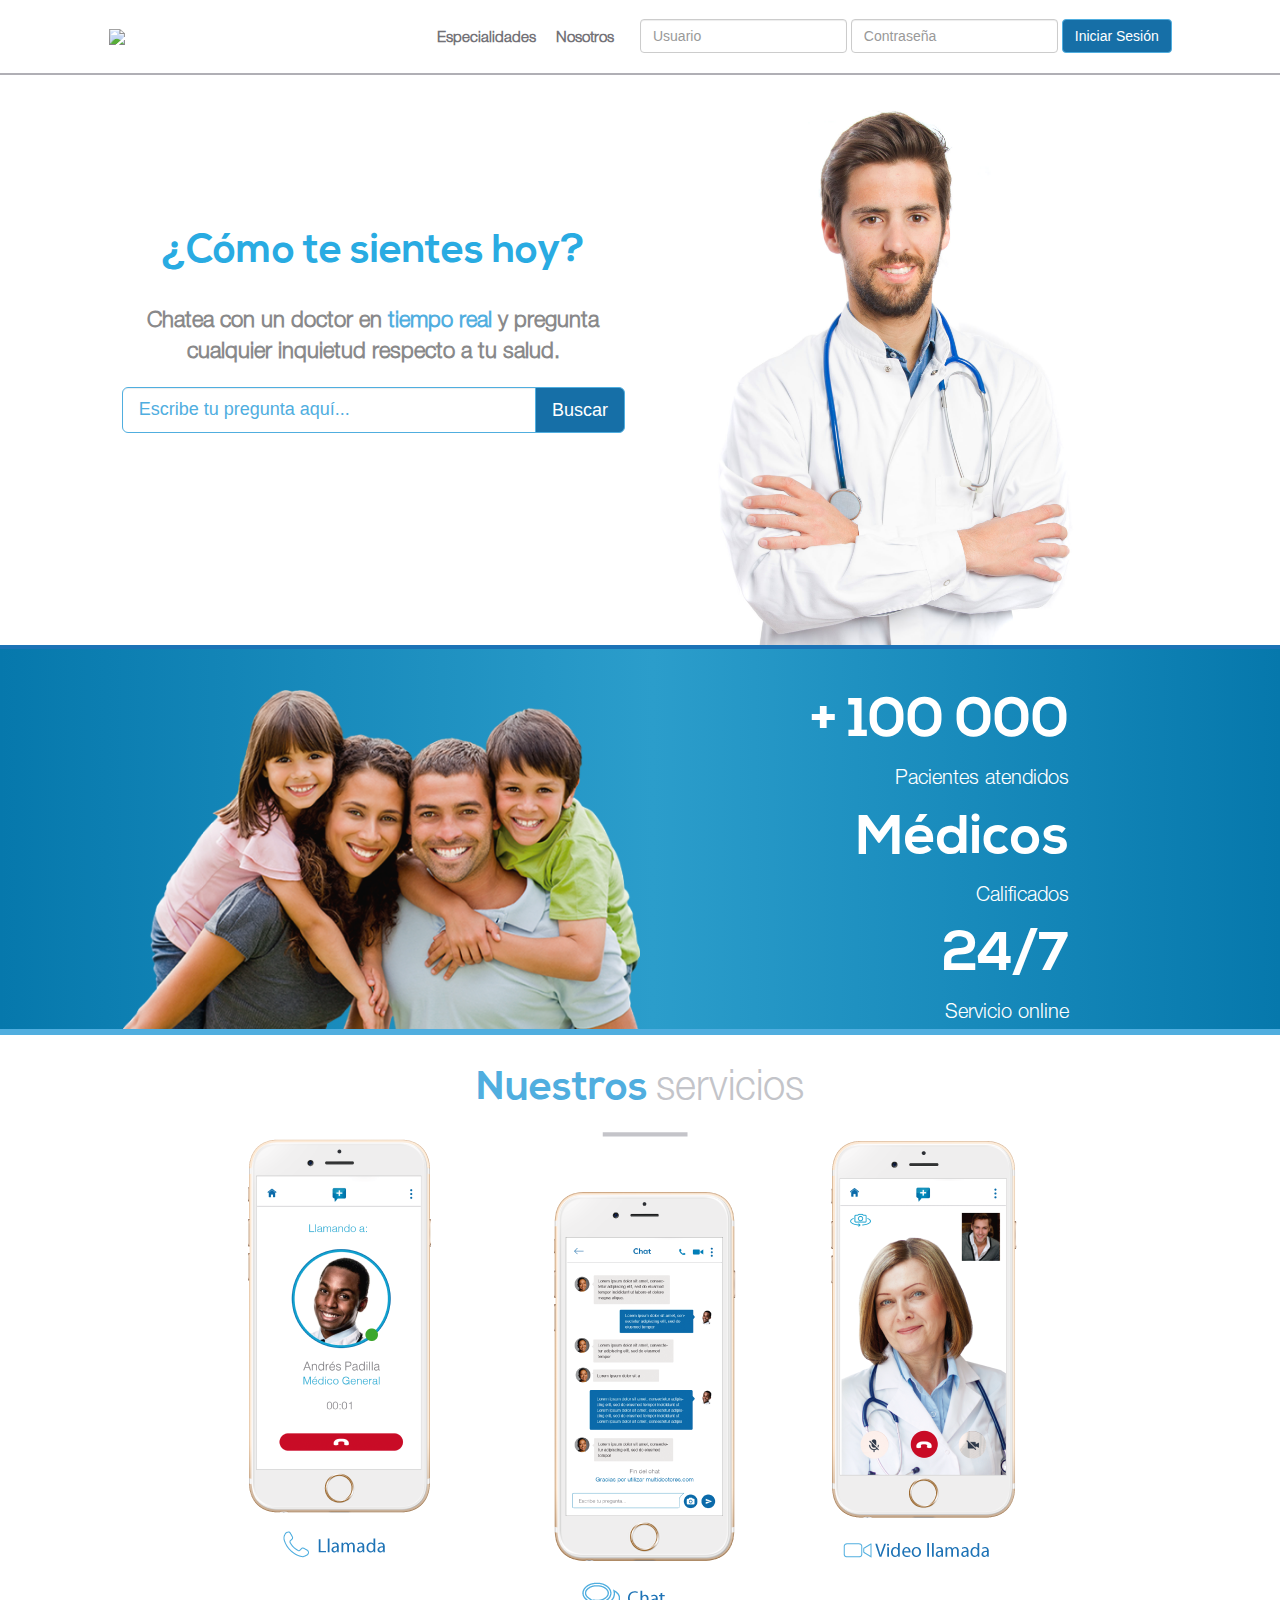
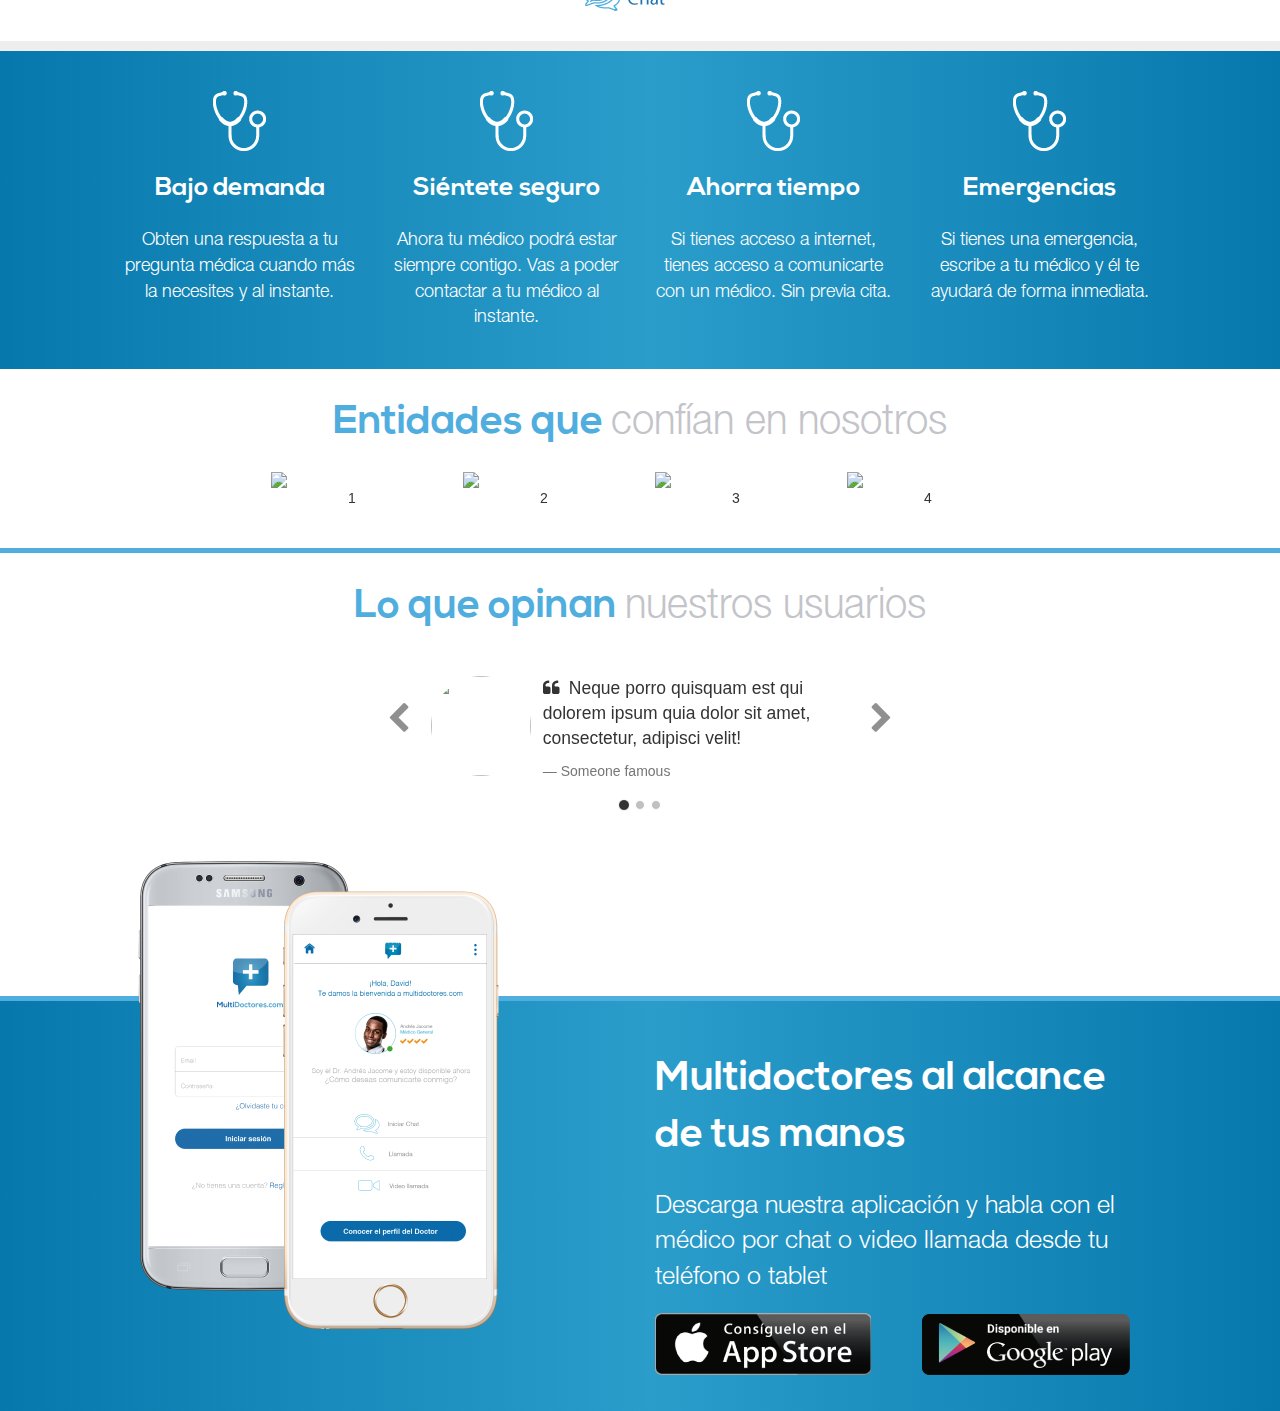
==== commit 8447731d: "last changes" ====
--- a/index.html
+++ b/index.html
@@ -27,7 +27,7 @@
     <div class="container-fluid">
         <nav class="navbar navbar-default navbar-fixed-top navcustom" id="iniciado">
             <div class="row marginNavbar">
-                <div class="col-lg-1 col-xs-1"></div>
+                <div class="col-lg-1 hidden-xs"></div>
                 <div class="col-lg-3 col-md-3 col-sm-3 col-xs-10">
                     <img class="imgfull" src="https://www.multidoctores.com/content/assets/img/logo-inicio-ml.png" />
                 </div>
@@ -59,7 +59,7 @@
 
             <div class="row marginNavbar">
                 <div class="col-lg-1 col-xs-1"></div>
-                <div class="col-lg-3 col-md-3 col-sm-3 col-xs-10">
+                <div class="col-lg-3 col-md-3 col-sm-3 col-xs-9">
                     <img class="imgfull" src="https://www.multidoctores.com/content/assets/img/logo-inicio-ml.png" />
                 </div>
                 <div class="col-lg-1 col-md-1 col-sm-1 hidden-xs">
@@ -68,14 +68,15 @@
                 <div class="col-lg-1 col-md-1 col-sm-1 hidden-xs" style="text-align:center;">
                     <a href="#" class="txtMenuTop">Nosotros</a>
                 </div>
-                <div class="col-lg-6 col-md-3 col-sm-3 hidden-xs menuNavbar">
+                <div class="col-lg-6 col-md-3 col-sm-3 col-xs-10 menuNavbar navbar-collapse collapse" id="bs-example-navbar-collapse-1" aria-expanded="true">
                     <input type="text" class="form-control form-horizontal" placeholder="Usuario">
                     <input type="text" class="form-control form-horizontal" placeholder="Contraseña">
                     <button type="submit" class="btn btn-primary iniciarSesion btnBuscar" data-toggle="modal" data-target="#inicioSesion">Iniciar Sesión</button>
                 </div>
-                <div class="visible-xs col-xs-1"></div>
-            </div>
-
+                <div class="col-xs-2">
+                </div>
+            </div>
+          
         </nav>
         <div class="row rowContent">
             <div class="col-lg-1"></div>
@@ -377,10 +378,10 @@
                             <div class="col-lg-12">
                                 <div class="row">
                                     <div class="col-lg-6">
-                                        <img src="img/ios.png" class="img-responsive" />
+                                        <a href="https://itunes.apple.com/ec/app/multidoctores/id1145531425?mt=8" target="_blank"><img src="img/ios.png" class="img-responsive" /></a>
                                     </div>
                                     <div class="col-lg-6">
-                                        <img src="img/android.png" class="img-responsive" />
+                                        <a href="https://play.google.com/store/apps/details?id=multidoctores.multidoctores&hl=es_419" target="_blank"><img src="img/android.png" class="img-responsive" /></a>
                                     </div>
                                 </div>
                             </div>
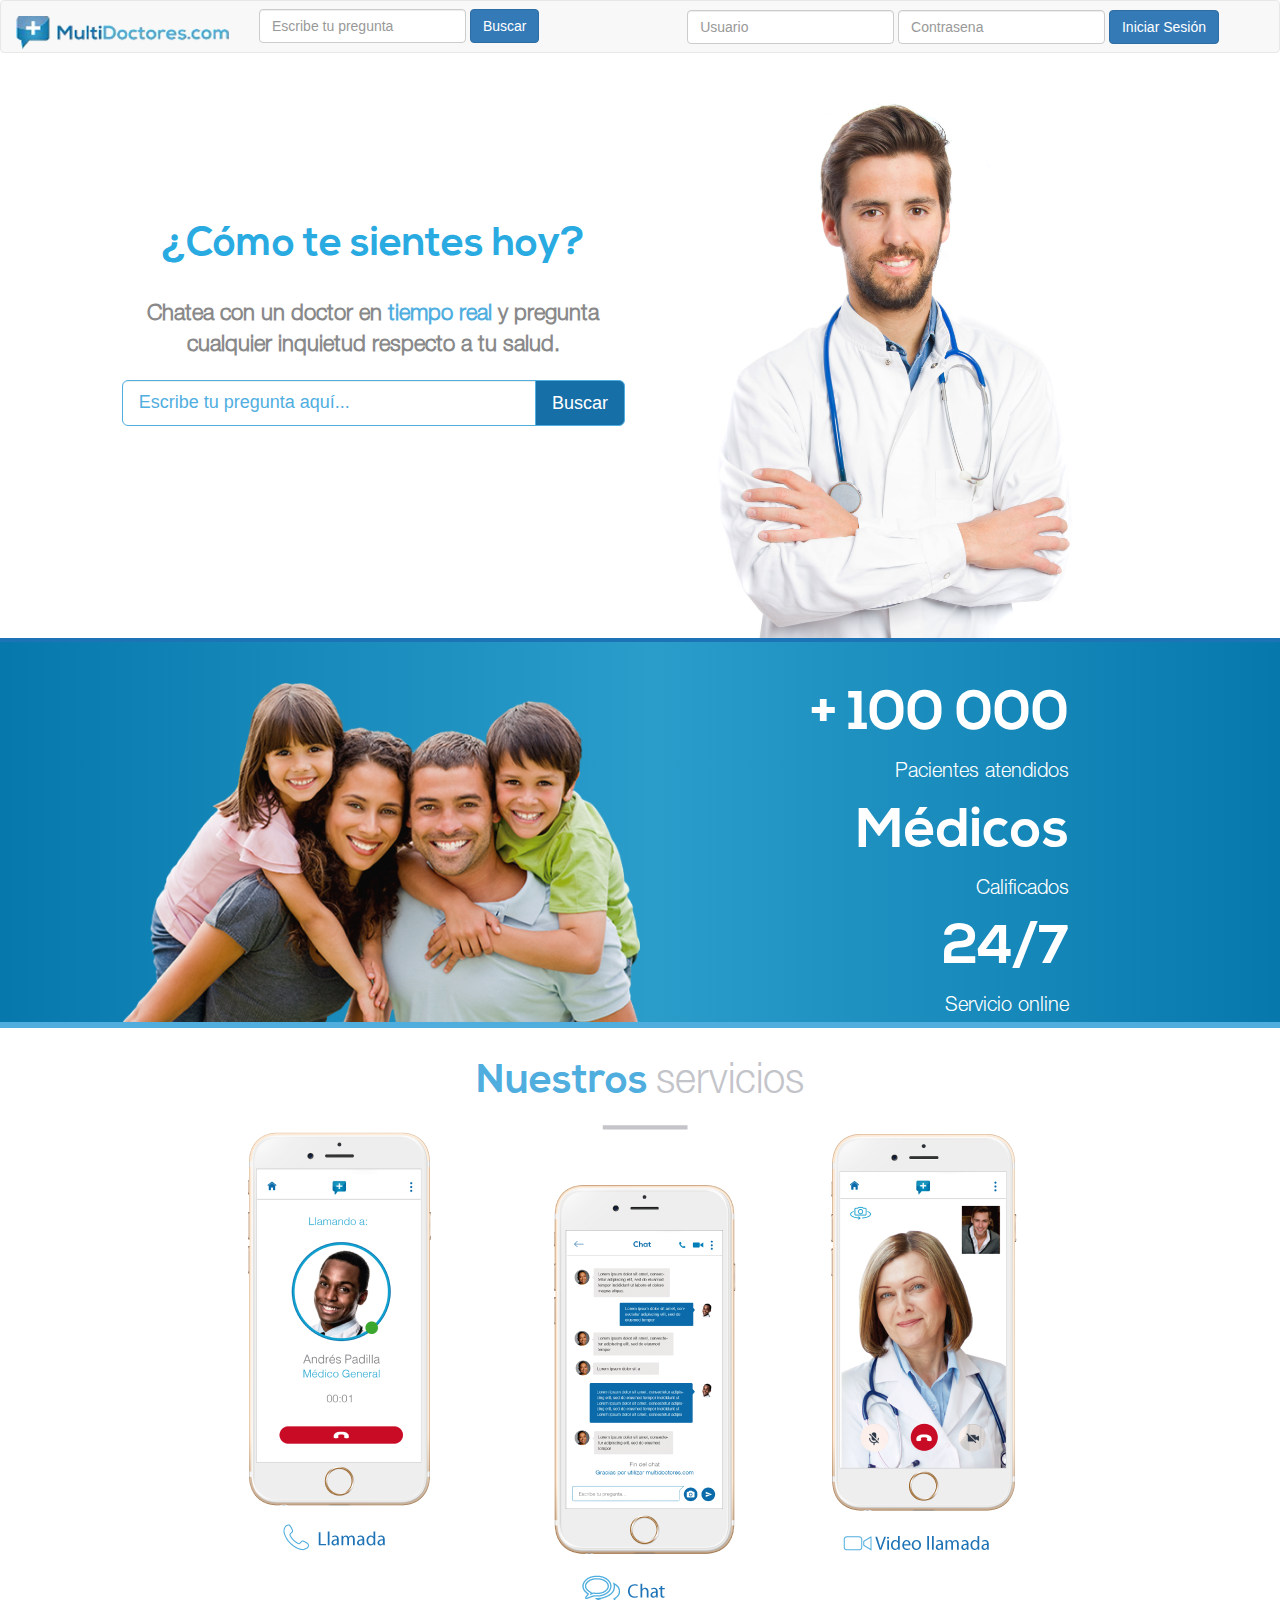
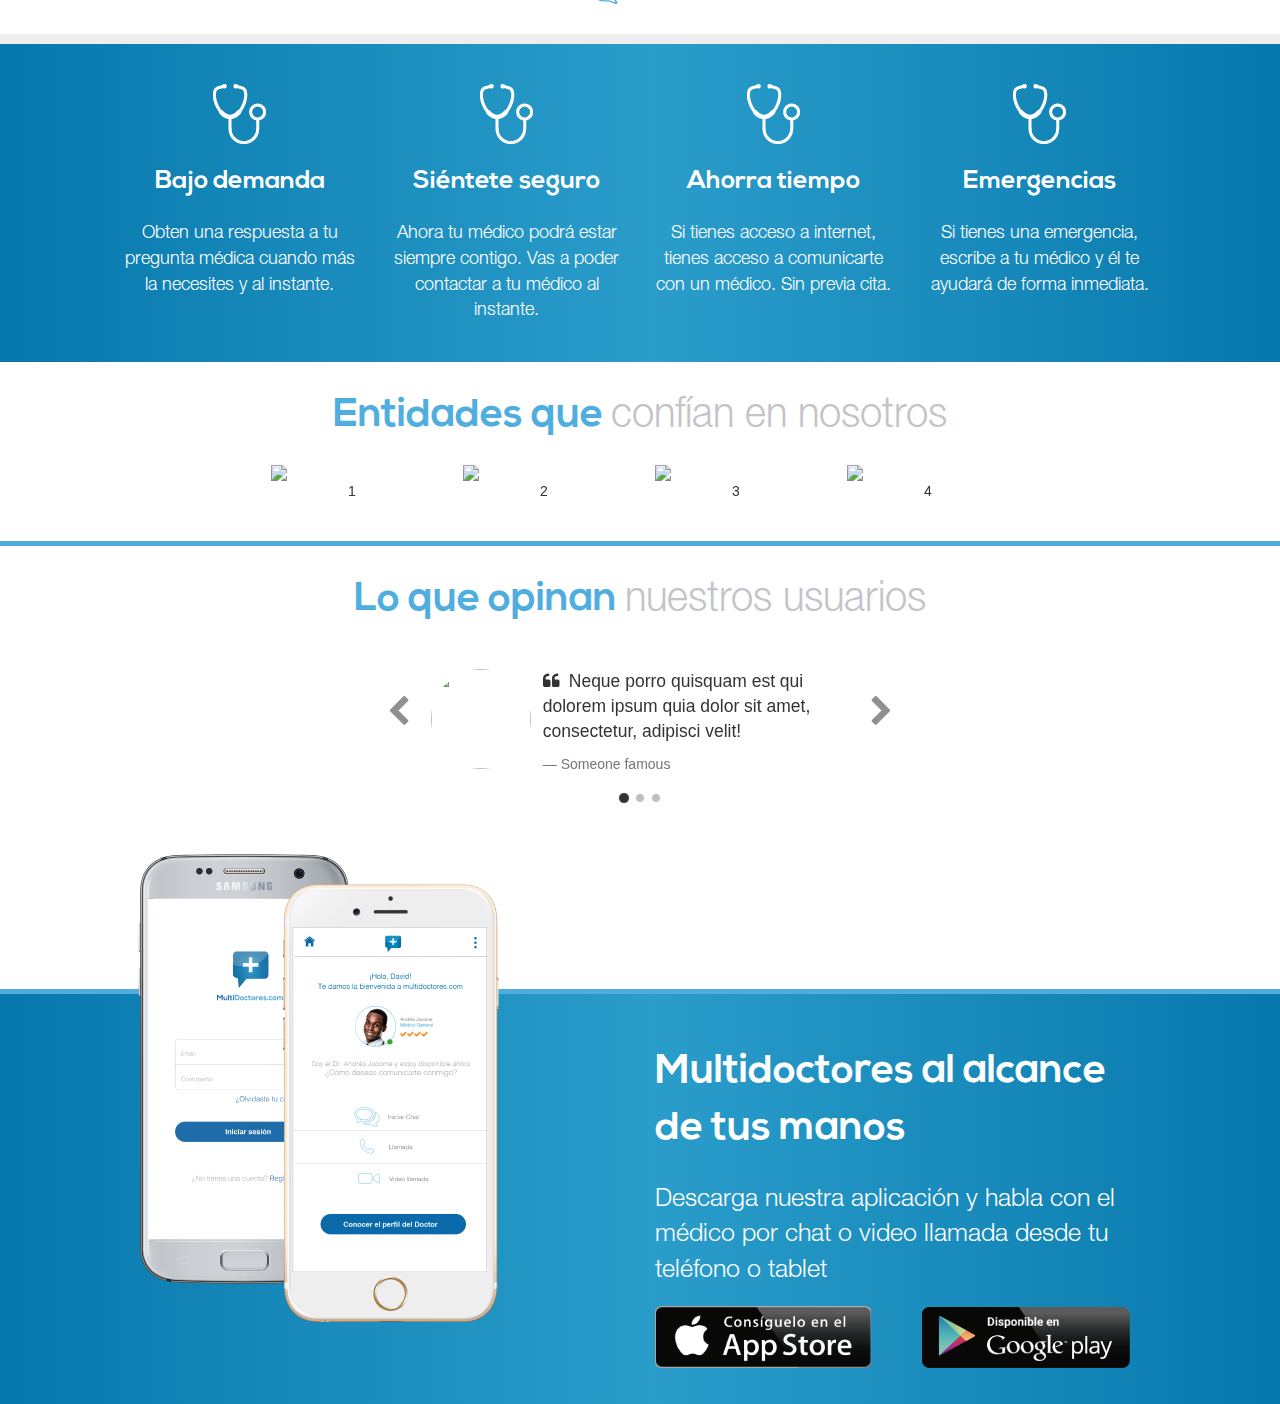
==== commit 8815f373: "new header" ====
--- a/index.html
+++ b/index.html
@@ -24,8 +24,64 @@
     <link rel="stylesheet" href="css/font-awesome.min.css">
 </head>
 <body>
+    <nav class="navbar navbar-default">
+        <div class="container-fluid">
+            <!-- Brand and toggle get grouped for better mobile display -->
+            <div class="navbar-header">
+                <button type="button" class="navbar-toggle collapsed" data-toggle="collapse" data-target="#bs-example-navbar-collapse-1" aria-expanded="false">
+                    <span class="sr-only">Toggle navigation</span>
+                    <span class="icon-bar"></span>
+                    <span class="icon-bar"></span>
+                    <span class="icon-bar"></span>
+                </button>
+                <a class="navbar-brand" href="#"><img src="img/logo.png"></a>
+            </div>
+
+            <!-- Collect the nav links, forms, and other content for toggling -->
+            <div class="navbar-collapse collapse" id="bs-example-navbar-collapse-1" aria-expanded="false" style="height: 1px;">
+
+                <div class="navbar-form navbar-left hidden-xs">
+                    <div class="row">
+                        <div class="col-lg-12 hidden-sm hidden-md">
+                            <input type="text" class="form-control" placeholder="Escribe tu pregunta">
+                            <button type="submit" class="btn btn-primary">Buscar</button>
+                        </div>
+                    </div>
+
+                </div>
+                <div class="navbar-form navbar-right">
+                    <div class="row">
+                        <div class="col-xs-5">
+
+                            <div class="row visible-xs">
+                                <div class="col-xs-12 ">
+                                    <label>Búsqueda:</label>
+                                    <button type="submit" class="btn btn-primary btn-block">Iniciar nueva búsqueda</button>
+                                </div>
+                            </div>
+                            <div class="row visible-xs">
+                                <div class="col-xs-12">
+                                    <label class="visible-xs">Crear cuenta:</label>
+                                    <button type="submit" class="btn btn-primary btn-block">Crear cuenta sin costo</button>
+                                </div>
+                            </div>
+                        </div>
+                        <div class="col-xs-7 col-lg-12 col-md-12 col-sm-12">
+                            <label class="visible-xs">Iniciar sesión:</label>
+                            <input type="text" class="form-control" placeholder="Usuario">
+                            <input type="text" class="form-control" placeholder="Contrasena">
+                            <button type="submit" class="btn btn-primary" data-toggle="modal" data-target="#inicioSesion">Iniciar Sesión</button>
+                        </div>
+                    </div>
+
+                </div>
+
+            </div><!-- /.navbar-collapse -->
+        </div><!-- /.container-fluid -->
+    </nav>
     <div class="container-fluid">
-        <nav class="navbar navbar-default navbar-fixed-top navcustom" id="iniciado">
+       
+        <!--<nav class="navbar navbar-default navbar-fixed-top navcustom" id="iniciado">
             <div class="row marginNavbar">
                 <div class="col-lg-1 hidden-xs"></div>
                 <div class="col-lg-3 col-md-3 col-sm-3 col-xs-10">
@@ -77,8 +133,8 @@
                 </div>
             </div>
           
-        </nav>
-        <div class="row rowContent">
+        </nav>-->
+        <div class="row">
             <div class="col-lg-1"></div>
             <div class="col-lg-5 txtHome">
                 <div class="row">
--- a/css/index.css
+++ b/css/index.css
@@ -63,9 +63,7 @@
 .txtHome{
     margin-top:130px;
 }
-.rowContent{
-    margin-top:80px;
-}
+
 .txtMenuTop{
     font-family: Helvetica-light;
     font-size: 15px;
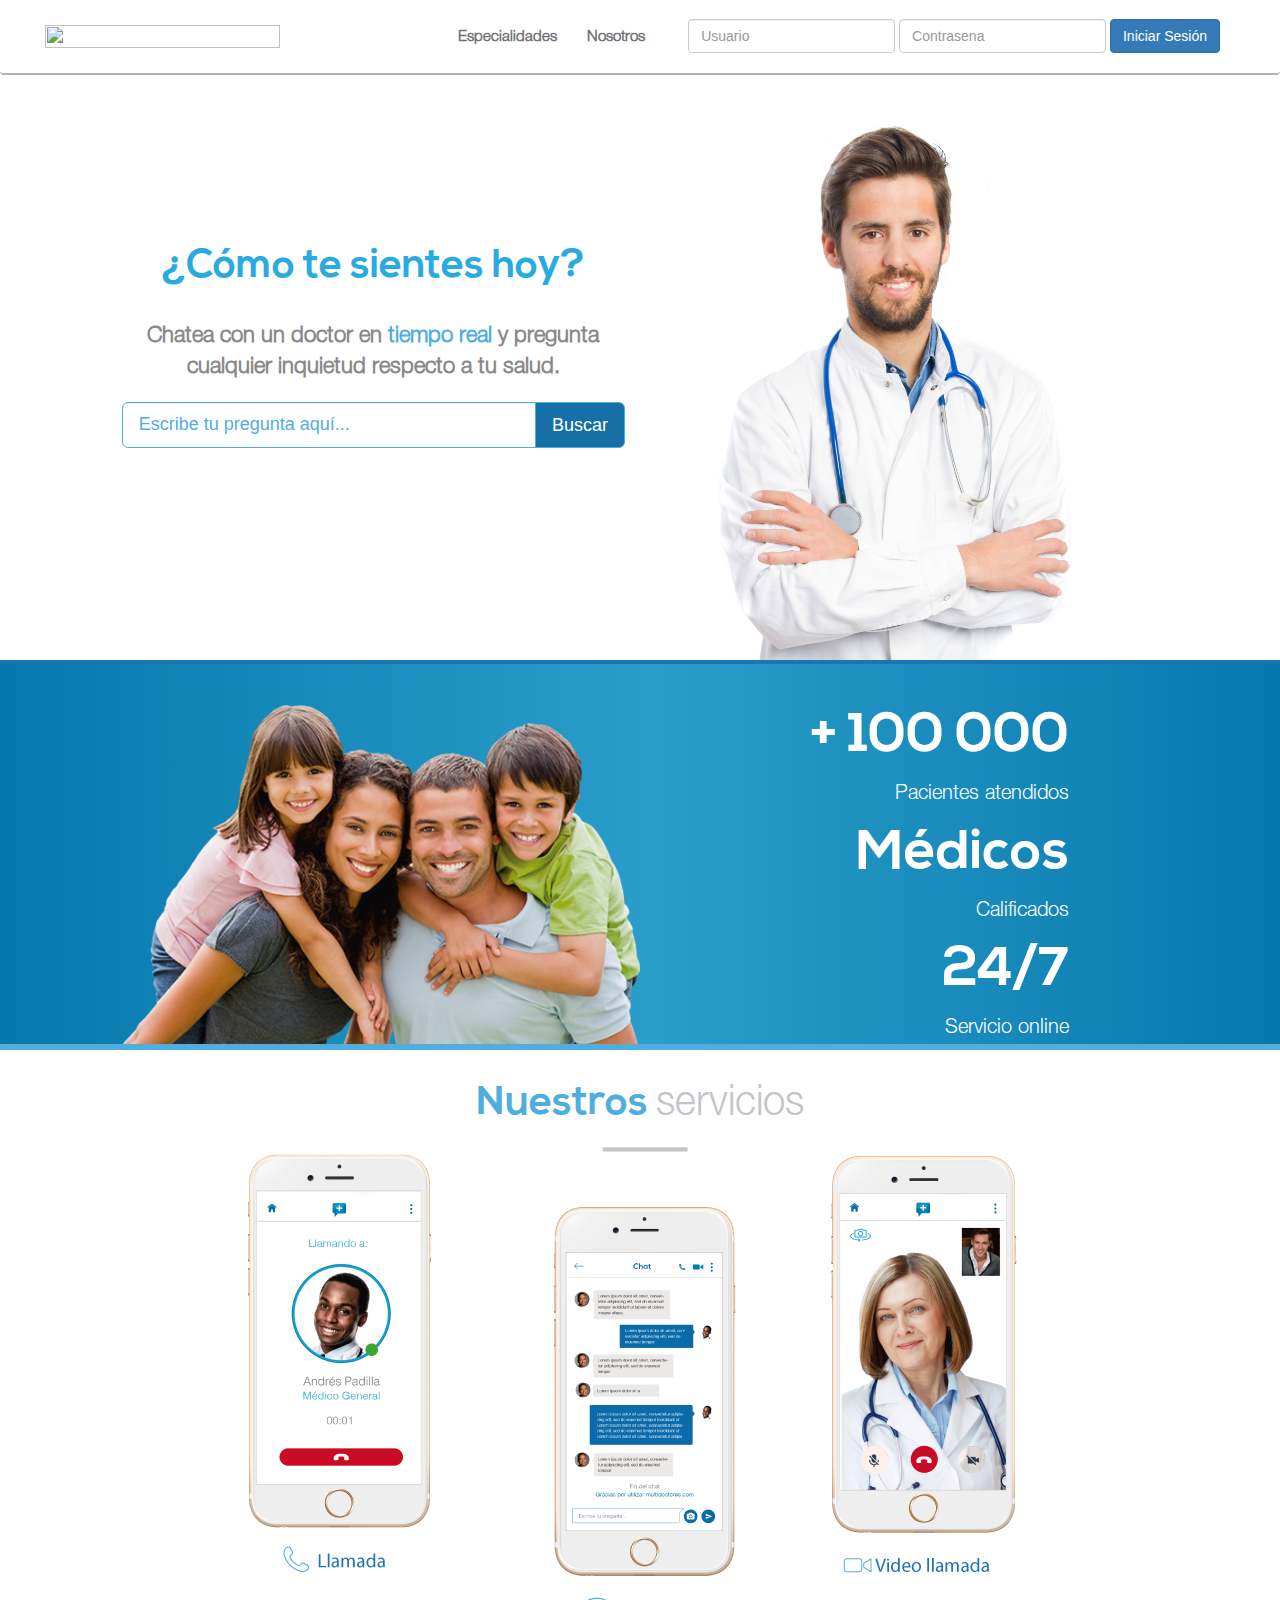
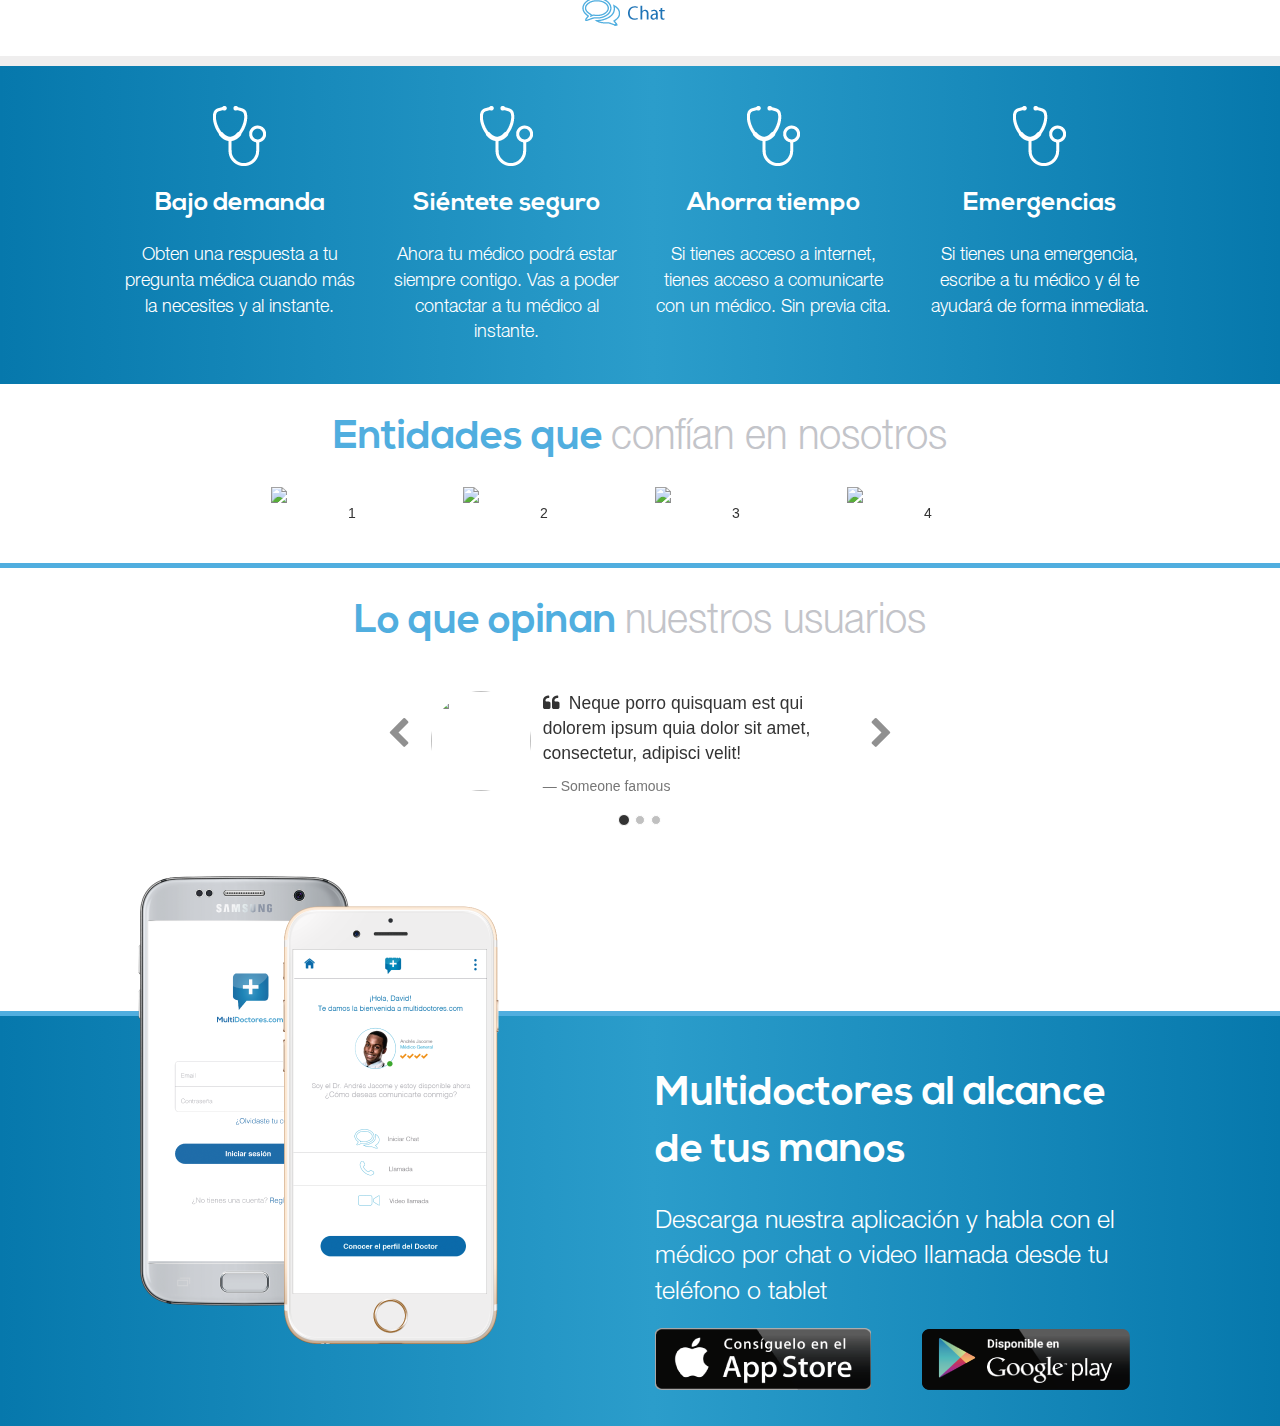
==== commit 769d5ec5: "new header bootstrap" ====
--- a/index.html
+++ b/index.html
@@ -12,6 +12,7 @@
     <!-- Bootstrap Core CSS -->
     <link rel="stylesheet" href="bootstrap/css/bootstrap.css">
     <link href="css/index.css" rel="stylesheet">
+    <link href="css/common.css" rel="stylesheet">
     <script src="https://ajax.googleapis.com/ajax/libs/jquery/3.1.1/jquery.min.js"></script>
     <script src="https://maxcdn.bootstrapcdn.com/bootstrap/3.3.7/js/bootstrap.min.js" integrity="sha384-Tc5IQib027qvyjSMfHjOMaLkfuWVxZxUPnCJA7l2mCWNIpG9mGCD8wGNIcPD7Txa" crossorigin="anonymous"></script>
     <script src="js/index.js"></script>
@@ -24,8 +25,8 @@
     <link rel="stylesheet" href="css/font-awesome.min.css">
 </head>
 <body>
-    <nav class="navbar navbar-default">
-        <div class="container-fluid">
+    <nav class="navbar navbar-default navCommon">
+        <div class="container-fluid fluidDiv">
             <!-- Brand and toggle get grouped for better mobile display -->
             <div class="navbar-header">
                 <button type="button" class="navbar-toggle collapsed" data-toggle="collapse" data-target="#bs-example-navbar-collapse-1" aria-expanded="false">
@@ -34,20 +35,19 @@
                     <span class="icon-bar"></span>
                     <span class="icon-bar"></span>
                 </button>
-                <a class="navbar-brand" href="#"><img src="img/logo.png"></a>
+                <a class="navbar-brand marginBrand" href="#"><img src="https://www.multidoctores.com/content/assets/img/logo-inicio-ml.png" style="width:235px;height:23px;"></a>
             </div>
 
             <!-- Collect the nav links, forms, and other content for toggling -->
             <div class="navbar-collapse collapse" id="bs-example-navbar-collapse-1" aria-expanded="false" style="height: 1px;">
 
                 <div class="navbar-form navbar-left hidden-xs">
-                    <div class="row">
+                    <div class="row rowMenu">
                         <div class="col-lg-12 hidden-sm hidden-md">
-                            <input type="text" class="form-control" placeholder="Escribe tu pregunta">
-                            <button type="submit" class="btn btn-primary">Buscar</button>
-                        </div>
-                    </div>
-
+                            <button type="submit" class="btn btn-link txtMenuTop">Especialidades</button>
+                            <button type="submit" class="btn btn-link txtMenuTop">Nosotros</button>
+                        </div>
+                      </div>
                 </div>
                 <div class="navbar-form navbar-right">
                     <div class="row">
--- a/css/common.css
+++ b/css/common.css
@@ -0,0 +1,22 @@
+.fluidDiv{
+    margin-top:10px;
+}
+.navCommon{
+   min-height: 75px!important;
+   background-color:white!important;
+   border-width: 0 0 2px!important;
+   border-color: #B0AFB5;
+}
+.marginBrand{
+    margin-left: 15px!important;
+}
+.rowMenu{
+    margin-left:120px!important;
+}
+.txtMenuTop {
+    font-family: Helvetica-light;
+    font-size: 15px;
+    font-weight: 600!important;
+    color: #737277!important;
+    text-decoration: none!important;
+}